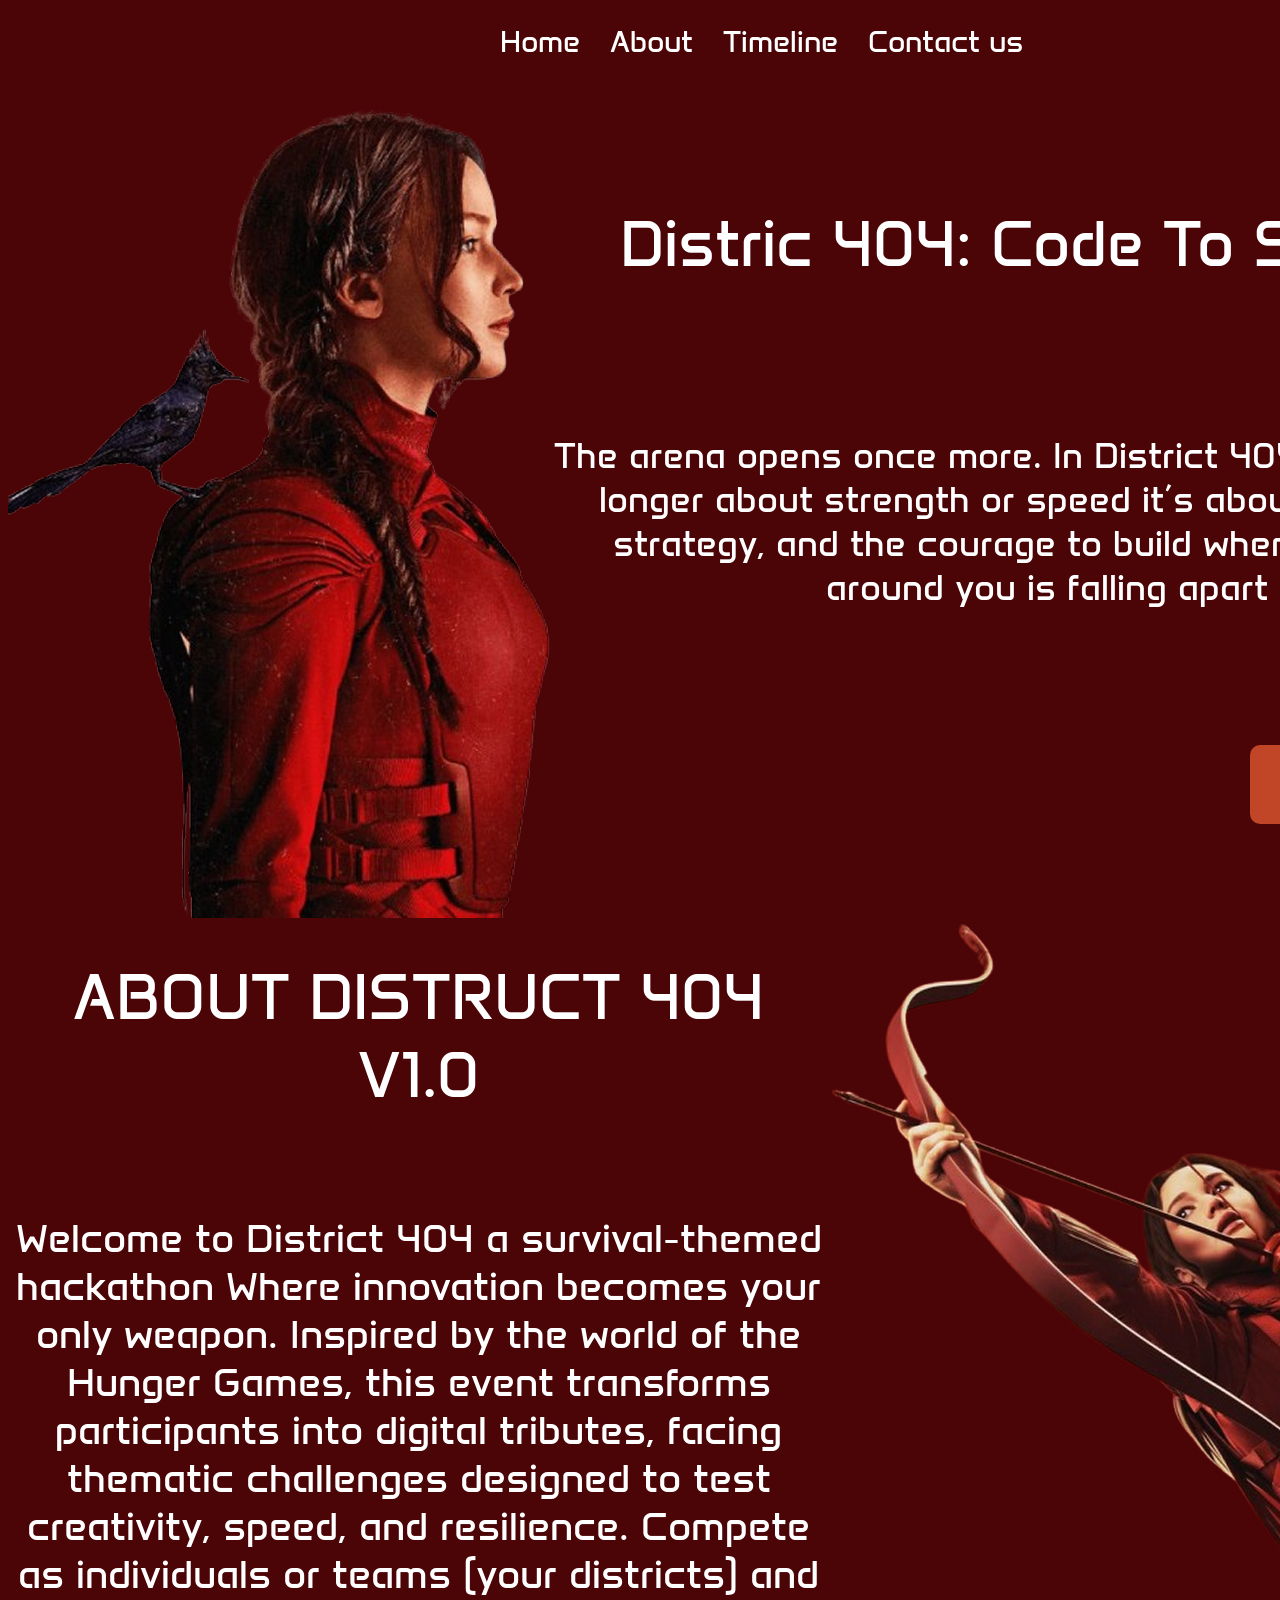
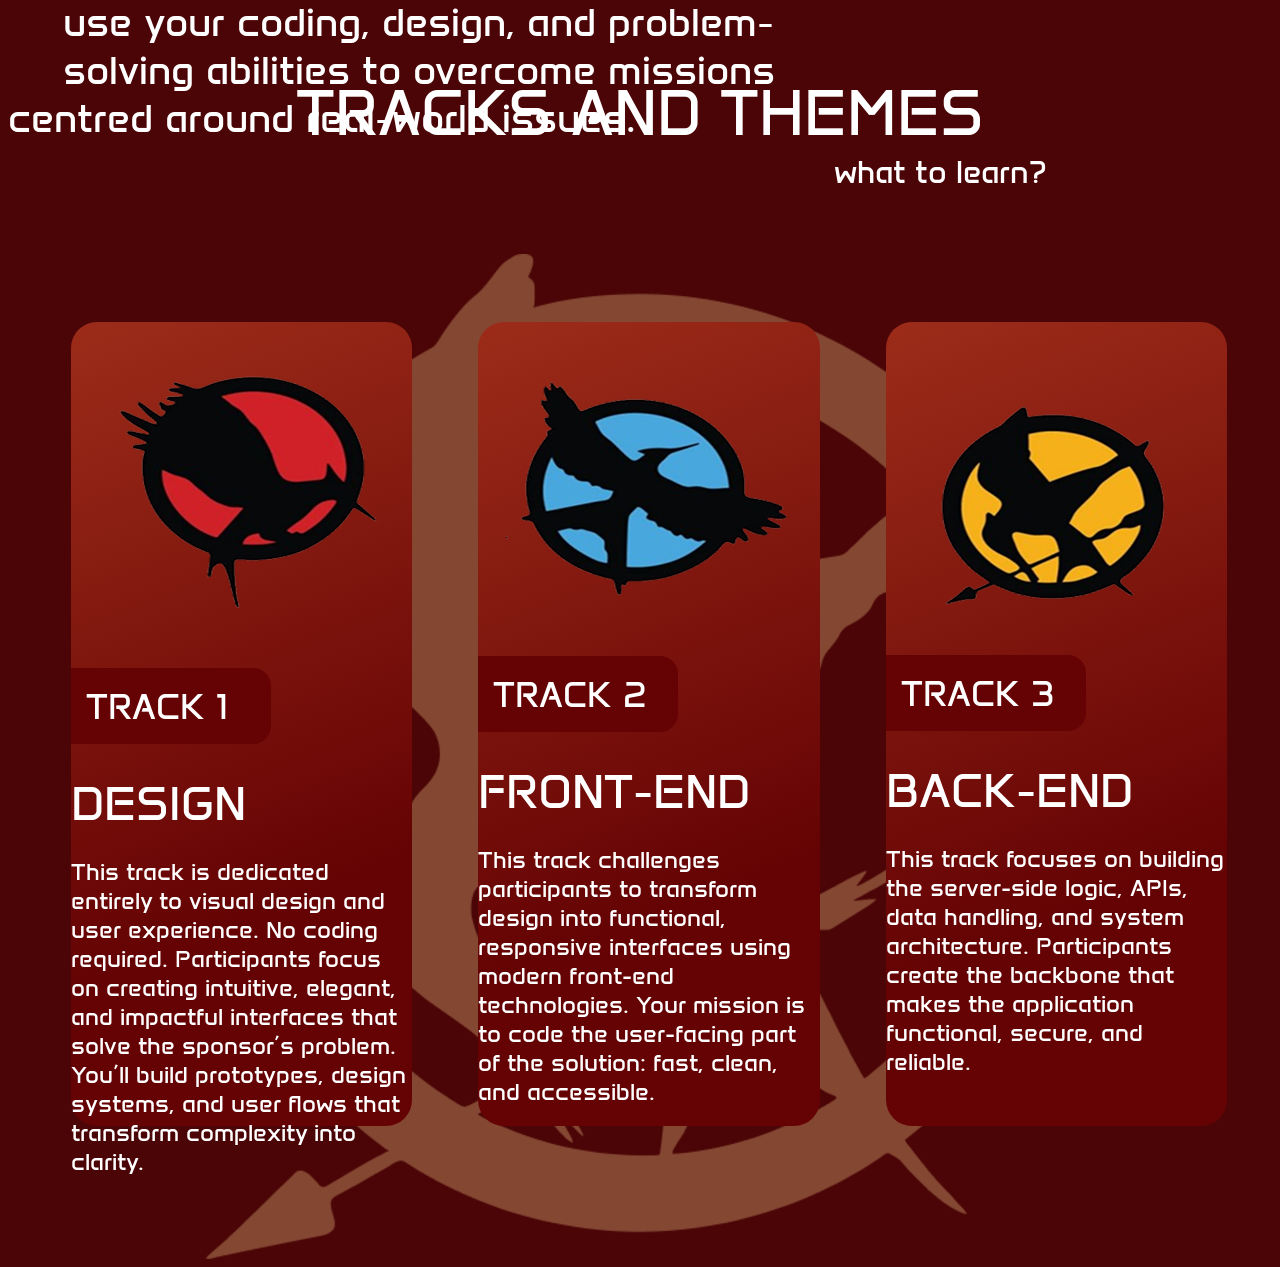
==== main.html @ 98e7577d "Esms" ====
<!DOCTYPE html>
<html lang="en">
<head>
  <meta charset="UTF-8">
  <meta name="viewport" content="width=device-width, initial-scale=1.0">
  <title>Document</title>
  <link rel="preconnect" href="https://fonts.googleapis.com">
<link rel="preconnect" href="https://fonts.gstatic.com" crossorigin>
<link href="https://fonts.googleapis.com/css2?family=Anta&display=swap" rel="stylesheet">
  <link rel="stylesheet" href="main.css">
</head>
<body>
  <div class="body">
  <div class="nav">
    <div class="gap1"></div>
<div class="navnav">
  <nav class="navbar">
    
    <div class="lis">
      <ul>
        <li class="tt"><a href="">Home</a></li>
        <li class="tt"><a href="">About</a></li>
        <li class="tt"><a href="">Timeline</a></li>
        <li class="tt"><a href="">Contact us</a></li>
      </ul>
    </div>
  </nav>
</div>
<div class="gap2"></div> 

  </div>
 <div class="first">
  <img src="woman-2.png">
  <div class="head">
  <h class="title">Distric 404: Code To Survive</h>
  
  <p class="intro">The arena opens once more. 
    In District 404, survival is no longer about strength or speed it’s about innovation, strategy, and the courage to build when everything around you is falling apart</p>
    <button class="register">Register Now</button>
  </div>

  </div>


  <div class="second">
       <div class="arrow" style="grid-area : arrow"><img src="arrow.png"></div> 


<div class="about" style="grid-area : about">
 <h class="about-1">

     ABOUT DISTRUCT 404 V1.0
   </h>
   <p class="about-2"> Welcome to District 404 
     a survival-themed hackathon 
          Where innovation becomes your only weapon.        
          Inspired by the world of the Hunger Games, this event transforms participants into digital tributes, facing thematic challenges designed to test creativity, speed, and resilience.
           Compete as individuals or teams (your districts) and use your coding, design, and problem-solving abilities to overcome missions centred around real-world issues.</p>
 
   </div>
  </div>
  <div class="third">
    <h class="theme">TRACKS AND THEMES </h>
  <p class="slogan">what to learn?</p>
  </div>
<div class="fourth">
  
  
  <div class="track1">
    <div class="firsti"><img src="first.png"></div>
    <div class="track1d"><h class="track1n" > TRACK 1</h></div>
    <div class="text1">
      <h class="design">DESIGN </h>
      <p class="designp">This track is dedicated entirely to visual design and user experience. No coding required. Participants focus on creating intuitive, elegant, and impactful interfaces that solve the sponsor’s problem. You’ll build prototypes, design systems, and user flows that transform complexity into clarity.</p>
    </div>
  </div>
      <div class="track2">
        <div class="secondi"><img src="second.png"></div>
    <div class="track2d"><h class="track2n" > TRACK 2</h></div>
    <div class="text2">
      <h class="frontend">FRONT-END  </h>
      <p class="frontendp">This track challenges participants to transform design into functional, responsive interfaces using modern front-end technologies. Your mission is to code the user-facing part of the solution: fast, clean, and accessible.</p>
    </div>
      </div>
  <div class="track3">
    <div class="thirdi"><img src="third.png"></div>
    <div class="track3d"><h class="track3n" > TRACK 3</h></div>
    <div class="text3">
      <h class="backend">BACK-END </h>
      <p class="backendp">This track focuses on building the server-side logic, APIs, data handling, and system architecture. Participants create the backbone that makes the application functional, secure, and reliable.</p>
    </div>
  </div>

  

</div>
</div>

</body>
</html>
---- main.css ----
body{
  background-color: #4c0507;
/*background: linear-gradient(260.75deg, rgba(76, 5, 7, 0.2) 29.13%, rgba(148, 42, 41, 0.2) 107.19%);*/

}
.body{
  /*background: linear-gradient(260.75deg, rgba(76, 5, 7, 0.2) 29.13%, rgba(148, 42, 41, 0.2) 107.19%);*/

  content: fill ;
}

.navbar ul{
  list-style-type: none ;
 background-color: #4c0507;
  padding: 0;
  overflow: hidden;
  width : 50%;
  margin-top : 0;
  margin-bottom :0;
  margin-right: 25% ;
  margin-left : 25%;
   
}
.navbar a {
  color: white;
  font-family : "Anta" ;
  text-decoration: none;
  padding: 15px;
  display: block;
  text-align: center;
  font-size: 30px ;
}
.navbar a:hover {
background-color: #420507;
}
.navbar li{
  float:left;

}
.nav{
/*background-color: azure;*/

width :  100%  ;
margin-top: 0%;

}
.lis{
  display: flex;
  align-items: center;
  text-align: center;
  justify-items: center;
 margin-left: 15%;
 margin-right: 30%;
 width : 1150px
  
}



.img {
  background-color: black;
  margin-left: 85%;
  margin-top: 0;
}
.first{

  display: flex;
  margin-top: 30px;

}
.title{
  font-size: 64px;
  font-family: "Anta";
}
.intro{
  font-size : 36px ;
  font-family: "Anta";
   
}
.hp{
  display : flex;
  margin-left: 0;

}
.head{
  margin-top: 100px;
  text-align : center;
    color: white;
    

}
.intro{
  margin-top: 150px;
}

.register{
  width :  294px;
  height: 79px ;
  font-family: "anta";
  font-size: 36px ;
  background-color: #c04627 ;
  border:transparent ;
  border-radius: 10px ;
  color:white;
  margin-left : 700px ;
  margin-top: 100px;
}
.second{
  height: 686px;
  display : grid;
  grid-template-columns: 65% 35%;

  grid-template-areas: "about arrow";
}
.arrow {
height : 686px;
width: 593px;

}
.about{
  padding-top: 40px;
  height : 686px;
  font-family: "anta";
  text-align: center;
  box-sizing: border-box;
  color: white;

}
.about-1{
 
  font-size: 64px;
}

.about-2{
  padding-top: 60px;
  font-size: 40px ;
  text-align-last: left;

}
.third{
  padding-top: 70px;
  height : 250px;
  font-family: "anta";
  text-align: center;
  box-sizing: border-box;
  color:white;


}
.theme{
  font-size: 64px;
  margin-bottom: 0;
}
.slogan{
margin-top: 0;
  padding-left: 600px;
  font-size: 32px ;
  font-style: normal;
}
.fourth{
  margin-right: 5%;
    margin-left: 5%;
  height: 1005px;
  background-image: url(seekb.png);
  background-repeat: no-repeat;
  background-position: center;
  display : grid;
  grid-template-columns:  30% 30% 30% ;
  column-gap: 5.8% ;
  grid-template-areas: " track1 track2 track3";
 
}

.track1{
  margin-top: 20%;
  height : 80%;
 background: linear-gradient(158.63deg, #C04627 -45.02%, #650304 70.38%);

    border-radius: 26px;
    overflow: visible;
color : white;
}
.track2{
  margin-top: 20%;
  height : 80%;
 background: linear-gradient(158.63deg, #C04627 -45.02%, #650304 70.38%);

    border-radius: 26px;
    overflow: visible;
color : white;

}.track3{
  margin-top: 20%;
  height : 80%;
 background: linear-gradient(158.63deg, #C04627 -45.02%, #650304 70.38%);

    border-radius: 26px;
    overflow: visible;
color : white;

}
.firsti{
  /*background-color: azure;*/
  padding-top: 50px;
  display: flex;
  justify-content: center;
  justify-items: center;
}
.track1d{
  margin-top: 50px;
  text-align: left;
  background: #650304;

  font-family: "anta";
  margin-right: 600px ;
  width : 200px;
  height:60px;
 padding-top: 16px;
  border-bottom-right-radius: 18px;
  border-top-right-radius: 18px;
  
 /* border-radius: 18px ;*/
}
.track1n{
  padding-left: 15px;
  font-size: 36px ;
}
.text1{
 
  margin-top: 30px;
  font-family: "anta";
}
.design{
  font-size: 48px;
}
.designp{
  font-size: 24px;
}


.secondi{
  /*background-color: azure;*/
  padding-top: 50px;
  display: flex;
  justify-content: center;
  justify-items: center;
}
.track2d{
  margin-top: 50px;
  text-align: left;
  background: #650304;

  font-family: "anta";
  margin-right: 600px ;
  width : 200px;
  height:60px;
 padding-top: 16px;
  border-bottom-right-radius: 18px;
  border-top-right-radius: 18px;
  
 /* border-radius: 18px ;*/
}
.track2n{
  padding-left: 15px;
  font-size: 36px ;
}
.text2{
 
  margin-top: 30px;
  font-family: "anta";
}
.frontend{
  font-size: 48px;
}
.frontendp{
  font-size: 24px;
}


.thirdi{
  /*background-color: azure;*/
  padding-top: 50px;
  display: flex;
  justify-content: center;
  justify-items: center;
}
.track3d{
  margin-top: 50px;
  text-align: left;
  background: #650304;

  font-family: "anta";
  margin-right: 600px ;
  width : 200px;
  height:60px;
 padding-top: 16px;
  border-bottom-right-radius: 18px;
  border-top-right-radius: 18px;
  
 /* border-radius: 18px ;*/
}
.track3n{
  padding-left: 15px;
  font-size: 36px ;
}
.text3{
 
  margin-top: 30px;
  font-family: "anta";
}
.backend{
  font-size: 48px;
}
.backendp{
  font-size: 24px;
}
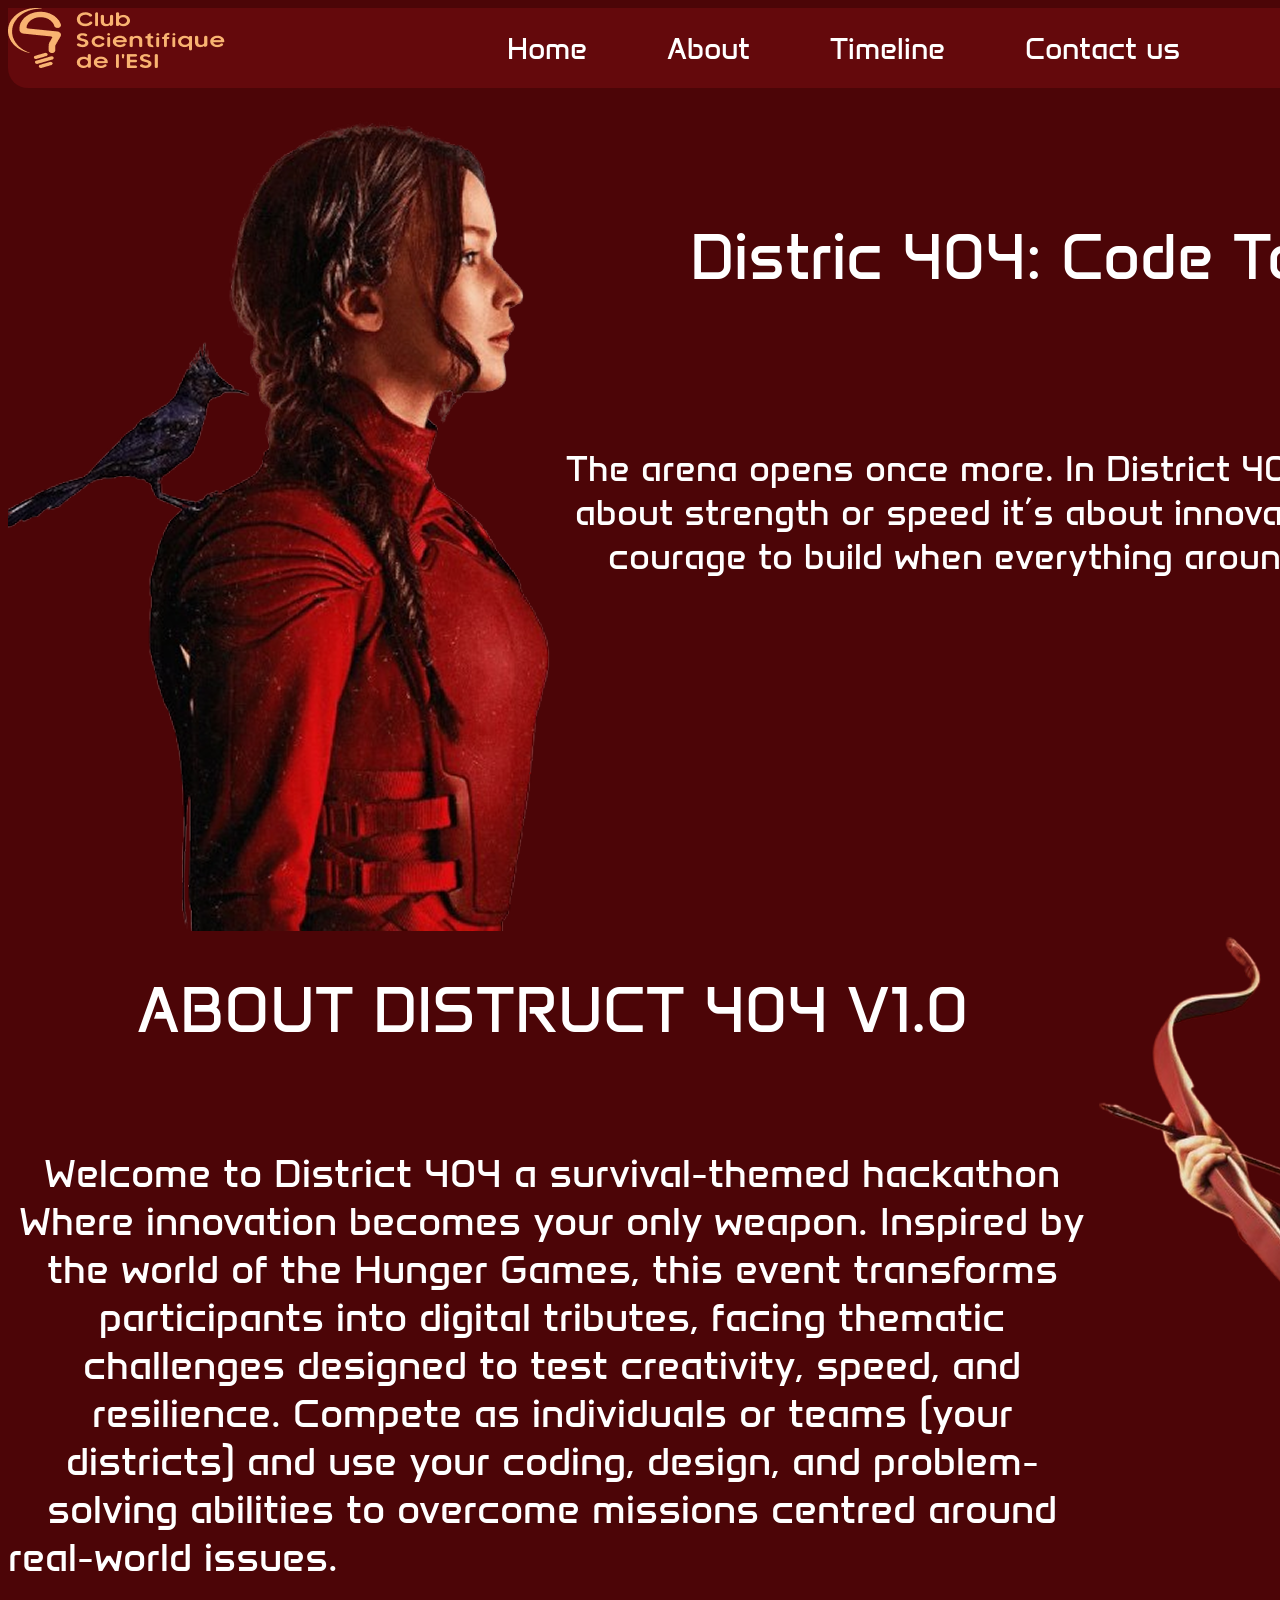
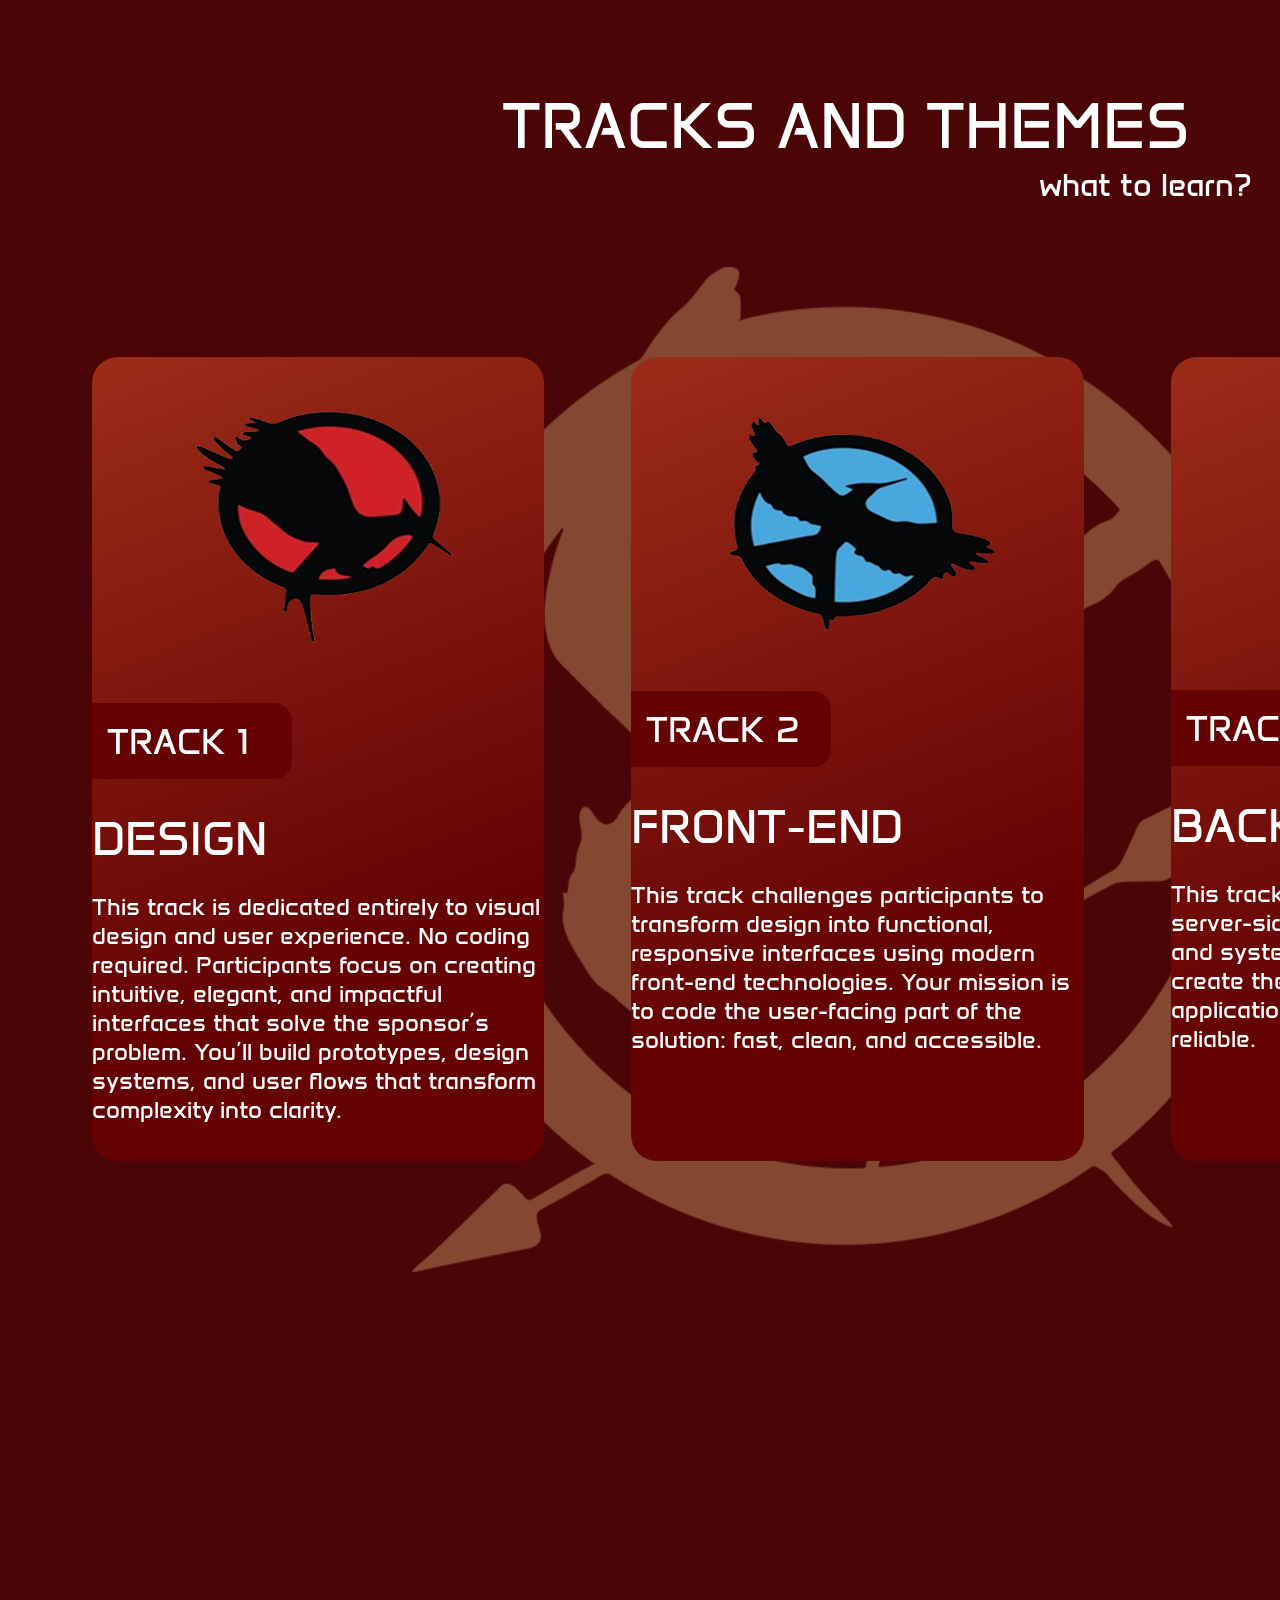
==== commit b9c15408: "navbar" ====
--- a/main.html
+++ b/main.html
@@ -1,100 +1,112 @@
 <!DOCTYPE html>
 <html lang="en">
-<head>
-  <meta charset="UTF-8">
-  <meta name="viewport" content="width=device-width, initial-scale=1.0">
-  <title>Document</title>
-  <link rel="preconnect" href="https://fonts.googleapis.com">
-<link rel="preconnect" href="https://fonts.gstatic.com" crossorigin>
-<link href="https://fonts.googleapis.com/css2?family=Anta&display=swap" rel="stylesheet">
-  <link rel="stylesheet" href="main.css">
-</head>
-<body>
-  <div class="body">
-  <div class="nav">
-    <div class="gap1"></div>
-<div class="navnav">
-  <nav class="navbar">
-    
-    <div class="lis">
-      <ul>
-        <li class="tt"><a href="">Home</a></li>
-        <li class="tt"><a href="">About</a></li>
-        <li class="tt"><a href="">Timeline</a></li>
-        <li class="tt"><a href="">Contact us</a></li>
-      </ul>
+  <head>
+    <meta charset="UTF-8" />
+    <meta name="viewport" content="width=device-width, initial-scale=1.0" />
+    <title>Document</title>
+    <link rel="preconnect" href="https://fonts.googleapis.com" />
+    <link rel="preconnect" href="https://fonts.gstatic.com" crossorigin />
+    <link
+      href="https://fonts.googleapis.com/css2?family=Anta&display=swap"
+      rel="stylesheet"
+    />
+    <link rel="stylesheet" href="main.css" />
+  </head>
+  <body>
+    <div class="body">
+          <nav class="navbar">
+            <div class="nav">
+               <div class="cse"><img src="cse.png"></div>
+                <div class="navnav">
+                        <ul>
+                            <li class="tt"><a href="">Home</a></li>
+                            <li class="tt"><a href="">About</a></li>
+                            <li class="tt"><a href="">Timeline</a></li>
+                            <li class="tt"><a href="">Contact us</a></li>
+                        </ul>
+                 </div>
+                <div class="img404"><img src="404.png"></div>
+            </div>
+          </nav>
+        
+      <div class="first">
+        <img src="woman-2.png" />
+        <div class="head">
+          <h class="title">Distric 404: Code To Survive</h>
+
+          <p class="intro">
+            The arena opens once more. In District 404, survival is no longer
+            about strength or speed it’s about innovation, strategy, and the
+            courage to build when everything around you is falling apart
+          </p>
+          <button class="register">Register Now</button>
+        </div>
+      </div>
+
+      <div class="second">
+        <div class="arrow" style="grid-area: arrow">
+          <img src="arrow.png" />
+        </div>
+
+        <div class="about" style="grid-area: about">
+          <h class="about-1"> ABOUT DISTRUCT 404 V1.0 </h>
+          <p class="about-2">
+            Welcome to District 404 a survival-themed hackathon Where innovation
+            becomes your only weapon. Inspired by the world of the Hunger Games,
+            this event transforms participants into digital tributes, facing
+            thematic challenges designed to test creativity, speed, and
+            resilience. Compete as individuals or teams (your districts) and use
+            your coding, design, and problem-solving abilities to overcome
+            missions centred around real-world issues.
+          </p>
+        </div>
+      </div>
+      <div class="third">
+        <h class="theme">TRACKS AND THEMES </h>
+        <p class="slogan">what to learn?</p>
+      </div>
+      <div class="fourth">
+        <div class="track1">
+          <div class="firsti"><img src="first.png" /></div>
+          <div class="track1d"><h class="track1n"> TRACK 1</h></div>
+          <div class="text1">
+            <h class="design">DESIGN </h>
+            <p class="designp">
+              This track is dedicated entirely to visual design and user
+              experience. No coding required. Participants focus on creating
+              intuitive, elegant, and impactful interfaces that solve the
+              sponsor’s problem. You’ll build prototypes, design systems, and
+              user flows that transform complexity into clarity.
+            </p>
+          </div>
+        </div>
+        <div class="track2">
+          <div class="secondi"><img src="second.png" /></div>
+          <div class="track2d"><h class="track2n"> TRACK 2</h></div>
+          <div class="text2">
+            <h class="frontend">FRONT-END </h>
+            <p class="frontendp">
+              This track challenges participants to transform design into
+              functional, responsive interfaces using modern front-end
+              technologies. Your mission is to code the user-facing part of the
+              solution: fast, clean, and accessible.
+            </p>
+          </div>
+        </div>
+        <div class="track3">
+          <div class="thirdi"><img src="third.png" /></div>
+          <div class="track3d"><h class="track3n"> TRACK 3</h></div>
+          <div class="text3">
+            <h class="backend">BACK-END </h>
+            <p class="backendp">
+              This track focuses on building the server-side logic, APIs, data
+              handling, and system architecture. Participants create the
+              backbone that makes the application functional, secure, and
+              reliable.
+            </p>
+          </div>
+        </div>
+      </div>
     </div>
-  </nav>
-</div>
-<div class="gap2"></div> 
-
-  </div>
- <div class="first">
-  <img src="woman-2.png">
-  <div class="head">
-  <h class="title">Distric 404: Code To Survive</h>
-  
-  <p class="intro">The arena opens once more. 
-    In District 404, survival is no longer about strength or speed it’s about innovation, strategy, and the courage to build when everything around you is falling apart</p>
-    <button class="register">Register Now</button>
-  </div>
-
-  </div>
-
-
-  <div class="second">
-       <div class="arrow" style="grid-area : arrow"><img src="arrow.png"></div> 
-
-
-<div class="about" style="grid-area : about">
- <h class="about-1">
-
-     ABOUT DISTRUCT 404 V1.0
-   </h>
-   <p class="about-2"> Welcome to District 404 
-     a survival-themed hackathon 
-          Where innovation becomes your only weapon.        
-          Inspired by the world of the Hunger Games, this event transforms participants into digital tributes, facing thematic challenges designed to test creativity, speed, and resilience.
-           Compete as individuals or teams (your districts) and use your coding, design, and problem-solving abilities to overcome missions centred around real-world issues.</p>
- 
-   </div>
-  </div>
-  <div class="third">
-    <h class="theme">TRACKS AND THEMES </h>
-  <p class="slogan">what to learn?</p>
-  </div>
-<div class="fourth">
-  
-  
-  <div class="track1">
-    <div class="firsti"><img src="first.png"></div>
-    <div class="track1d"><h class="track1n" > TRACK 1</h></div>
-    <div class="text1">
-      <h class="design">DESIGN </h>
-      <p class="designp">This track is dedicated entirely to visual design and user experience. No coding required. Participants focus on creating intuitive, elegant, and impactful interfaces that solve the sponsor’s problem. You’ll build prototypes, design systems, and user flows that transform complexity into clarity.</p>
-    </div>
-  </div>
-      <div class="track2">
-        <div class="secondi"><img src="second.png"></div>
-    <div class="track2d"><h class="track2n" > TRACK 2</h></div>
-    <div class="text2">
-      <h class="frontend">FRONT-END  </h>
-      <p class="frontendp">This track challenges participants to transform design into functional, responsive interfaces using modern front-end technologies. Your mission is to code the user-facing part of the solution: fast, clean, and accessible.</p>
-    </div>
-      </div>
-  <div class="track3">
-    <div class="thirdi"><img src="third.png"></div>
-    <div class="track3d"><h class="track3n" > TRACK 3</h></div>
-    <div class="text3">
-      <h class="backend">BACK-END </h>
-      <p class="backendp">This track focuses on building the server-side logic, APIs, data handling, and system architecture. Participants create the backbone that makes the application functional, secure, and reliable.</p>
-    </div>
-  </div>
-
-  
-
-</div>
-</div>
-
-</body>
-</html>+  </body>
+</html>
--- a/main.css
+++ b/main.css
@@ -1,316 +1,340 @@
-body{
+body {
   background-color: #4c0507;
-/*background: linear-gradient(260.75deg, rgba(76, 5, 7, 0.2) 29.13%, rgba(148, 42, 41, 0.2) 107.19%);*/
-
-}
-.body{
+  width:1675px;
+  height:6000px;
   /*background: linear-gradient(260.75deg, rgba(76, 5, 7, 0.2) 29.13%, rgba(148, 42, 41, 0.2) 107.19%);*/
-
-  content: fill ;
-}
-
-.navbar ul{
-  list-style-type: none ;
- background-color: #4c0507;
-  padding: 0;
+}
+.body {
+  /*background: linear-gradient(260.75deg, rgba(76, 5, 7, 0.2) 29.13%, rgba(148, 42, 41, 0.2) 107.19%);*/
+
+  content: fill;
+}
+.nav{
+  display: grid;
+  grid-template-columns: 15% 73% 12% ;
+  grid-template-areas: "cse navnav img404 ";
+border-bottom-right-radius:20px ;
+border-bottom-left-radius: 20px;
+background-color: #64090c;
+height : 80px;
+padding: 0;
+margin-top: 10%;
+}
+.navnav{
+  /*background-color: antiquewhite;*/
+text-align: center;
+}
+.cse {
+  margin-right : 100px
+}
+
+.navbar ul {
+  list-style-type: none;
+background-color: #64090c;
+  padding: 0%;
   overflow: hidden;
-  width : 50%;
-  margin-top : 0;
-  margin-bottom :0;
-  margin-right: 25% ;
-  margin-left : 25%;
-   
+  width: 60%;
+  margin-top: 7px;
+  margin-bottom: 0;
+  margin-right: 50%;
+  margin-left: 19%;
+  display: flex;
+  gap : 50px;
 }
 .navbar a {
   color: white;
-  font-family : "Anta" ;
+  font-family: "Anta";
   text-decoration: none;
   padding: 15px;
   display: block;
   text-align: center;
-  font-size: 30px ;
+  font-size: 30px;
 }
 .navbar a:hover {
-background-color: #420507;
-}
-.navbar li{
-  float:left;
-
-}
-.nav{
-/*background-color: azure;*/
-
-width :  100%  ;
-margin-top: 0%;
-
-}
-.lis{
+  background-color: #420507;
+}
+.navbar li {
+  float: left;
+ 
+}
+.nav {
+  /*background-color: azure;*/
+
+  width: 100%;
+  margin-top: 0%;
+}
+.lis {
   display: flex;
   align-items: center;
   text-align: center;
   justify-items: center;
- margin-left: 15%;
- margin-right: 30%;
- width : 1150px
-  
-}
-
-
+  margin-left: 15%;
+  margin-right: 30%;
+  width: 1150px;
+}
 
 .img {
   background-color: black;
   margin-left: 85%;
   margin-top: 0;
 }
-.first{
-
+.first {
   display: flex;
   margin-top: 30px;
-
-}
-.title{
+}
+
+.title {
   font-size: 64px;
   font-family: "Anta";
 }
-.intro{
-  font-size : 36px ;
+.intro {
+  font-size: 36px;
+
   font-family: "Anta";
-   
-}
-.hp{
-  display : flex;
+}
+.hp {
+  display: flex;
+
   margin-left: 0;
-
-}
-.head{
+}
+
+.head {
   margin-top: 100px;
-  text-align : center;
-    color: white;
-    
-
-}
-.intro{
+  text-align: center;
+
+  color: white;
+}
+
+.intro {
   margin-top: 150px;
 }
 
-.register{
-  width :  294px;
-  height: 79px ;
-  font-family: "anta";
-  font-size: 36px ;
-  background-color: #c04627 ;
-  border:transparent ;
-  border-radius: 10px ;
-  color:white;
-  margin-left : 700px ;
+.register {
+  width: 294px;
+
+  height: 79px;
+  font-family: "anta";
+  font-size: 36px;
+  background-color: #c04627;
+  border: transparent;
+  border-radius: 10px;
+  color: white;
+
+  margin-left: 700px;
   margin-top: 100px;
 }
-.second{
+
+.second {
   height: 686px;
-  display : grid;
+
+  display: grid;
   grid-template-columns: 65% 35%;
 
   grid-template-areas: "about arrow";
 }
 .arrow {
-height : 686px;
-width: 593px;
-
-}
-.about{
+  height: 686px;
+
+  width: 593px;
+}
+
+.about {
   padding-top: 40px;
-  height : 686px;
+
+  height: 686px;
   font-family: "anta";
   text-align: center;
   box-sizing: border-box;
-  color: white;
-
-}
-.about-1{
- 
+
+  color: white;
+}
+
+.about-1 {
   font-size: 64px;
 }
 
-.about-2{
+.about-2 {
   padding-top: 60px;
-  font-size: 40px ;
+
+  font-size: 40px;
+
   text-align-last: left;
-
-}
-.third{
+}
+
+.third {
   padding-top: 70px;
-  height : 250px;
+
+  height: 250px;
   font-family: "anta";
   text-align: center;
   box-sizing: border-box;
-  color:white;
-
-
-}
-.theme{
+
+  color: white;
+}
+
+.theme {
   font-size: 64px;
   margin-bottom: 0;
 }
-.slogan{
-margin-top: 0;
+.slogan {
+  margin-top: 0;
   padding-left: 600px;
-  font-size: 32px ;
+
+  font-size: 32px;
   font-style: normal;
 }
-.fourth{
+
+.fourth {
   margin-right: 5%;
-    margin-left: 5%;
+
+  margin-left: 5%;
   height: 1005px;
   background-image: url(seekb.png);
   background-repeat: no-repeat;
   background-position: center;
-  display : grid;
-  grid-template-columns:  30% 30% 30% ;
-  column-gap: 5.8% ;
+  display: grid;
+  grid-template-columns: 30% 30% 30%;
+
+  column-gap: 5.8%;
+
   grid-template-areas: " track1 track2 track3";
- 
-}
-
-.track1{
+}
+
+.track1 {
   margin-top: 20%;
-  height : 80%;
- background: linear-gradient(158.63deg, #C04627 -45.02%, #650304 70.38%);
-
-    border-radius: 26px;
-    overflow: visible;
-color : white;
-}
-.track2{
+  height: 80%;
+
+  background: linear-gradient(158.63deg, #c04627 -45.02%, #650304 70.38%);
+
+  border-radius: 26px;
+  overflow: visible;
+  color: white;
+}
+.track2 {
   margin-top: 20%;
-  height : 80%;
- background: linear-gradient(158.63deg, #C04627 -45.02%, #650304 70.38%);
-
-    border-radius: 26px;
-    overflow: visible;
-color : white;
-
-}.track3{
+  height: 80%;
+  background: linear-gradient(158.63deg, #c04627 -45.02%, #650304 70.38%);
+
+  border-radius: 26px;
+  overflow: visible;
+  color: white;
+}
+.track3 {
   margin-top: 20%;
-  height : 80%;
- background: linear-gradient(158.63deg, #C04627 -45.02%, #650304 70.38%);
-
-    border-radius: 26px;
-    overflow: visible;
-color : white;
-
-}
-.firsti{
+  height: 80%;
+  background: linear-gradient(158.63deg, #c04627 -45.02%, #650304 70.38%);
+
+  border-radius: 26px;
+  overflow: visible;
+  color: white;
+}
+.firsti {
   /*background-color: azure;*/
   padding-top: 50px;
   display: flex;
   justify-content: center;
   justify-items: center;
 }
-.track1d{
+.track1d {
   margin-top: 50px;
   text-align: left;
   background: #650304;
 
   font-family: "anta";
-  margin-right: 600px ;
-  width : 200px;
-  height:60px;
- padding-top: 16px;
+  margin-right: 600px;
+  width: 200px;
+  height: 60px;
+  padding-top: 16px;
   border-bottom-right-radius: 18px;
   border-top-right-radius: 18px;
-  
- /* border-radius: 18px ;*/
-}
-.track1n{
+
+  /* border-radius: 18px ;*/
+}
+.track1n {
   padding-left: 15px;
-  font-size: 36px ;
-}
-.text1{
- 
+  font-size: 36px;
+}
+.text1 {
   margin-top: 30px;
   font-family: "anta";
 }
-.design{
+.design {
   font-size: 48px;
 }
-.designp{
+.designp {
   font-size: 24px;
 }
 
-
-.secondi{
+.secondi {
   /*background-color: azure;*/
   padding-top: 50px;
   display: flex;
   justify-content: center;
   justify-items: center;
 }
-.track2d{
+.track2d {
   margin-top: 50px;
   text-align: left;
   background: #650304;
 
   font-family: "anta";
-  margin-right: 600px ;
-  width : 200px;
-  height:60px;
- padding-top: 16px;
+  margin-right: 600px;
+  width: 200px;
+  height: 60px;
+  padding-top: 16px;
   border-bottom-right-radius: 18px;
   border-top-right-radius: 18px;
-  
- /* border-radius: 18px ;*/
-}
-.track2n{
+
+  /* border-radius: 18px ;*/
+}
+.track2n {
   padding-left: 15px;
-  font-size: 36px ;
-}
-.text2{
- 
+  font-size: 36px;
+}
+.text2 {
   margin-top: 30px;
   font-family: "anta";
 }
-.frontend{
+.frontend {
   font-size: 48px;
 }
-.frontendp{
+.frontendp {
   font-size: 24px;
 }
 
-
-.thirdi{
+.thirdi {
   /*background-color: azure;*/
   padding-top: 50px;
   display: flex;
   justify-content: center;
   justify-items: center;
 }
-.track3d{
+.track3d {
   margin-top: 50px;
   text-align: left;
   background: #650304;
 
   font-family: "anta";
-  margin-right: 600px ;
-  width : 200px;
-  height:60px;
- padding-top: 16px;
+  margin-right: 600px;
+  width: 200px;
+  height: 60px;
+  padding-top: 16px;
   border-bottom-right-radius: 18px;
   border-top-right-radius: 18px;
-  
- /* border-radius: 18px ;*/
-}
-.track3n{
+
+  /* border-radius: 18px ;*/
+}
+.track3n {
   padding-left: 15px;
-  font-size: 36px ;
-}
-.text3{
- 
+  font-size: 36px;
+}
+.text3 {
   margin-top: 30px;
   font-family: "anta";
 }
-.backend{
+.backend {
   font-size: 48px;
 }
-.backendp{
+.backendp {
   font-size: 24px;
 }
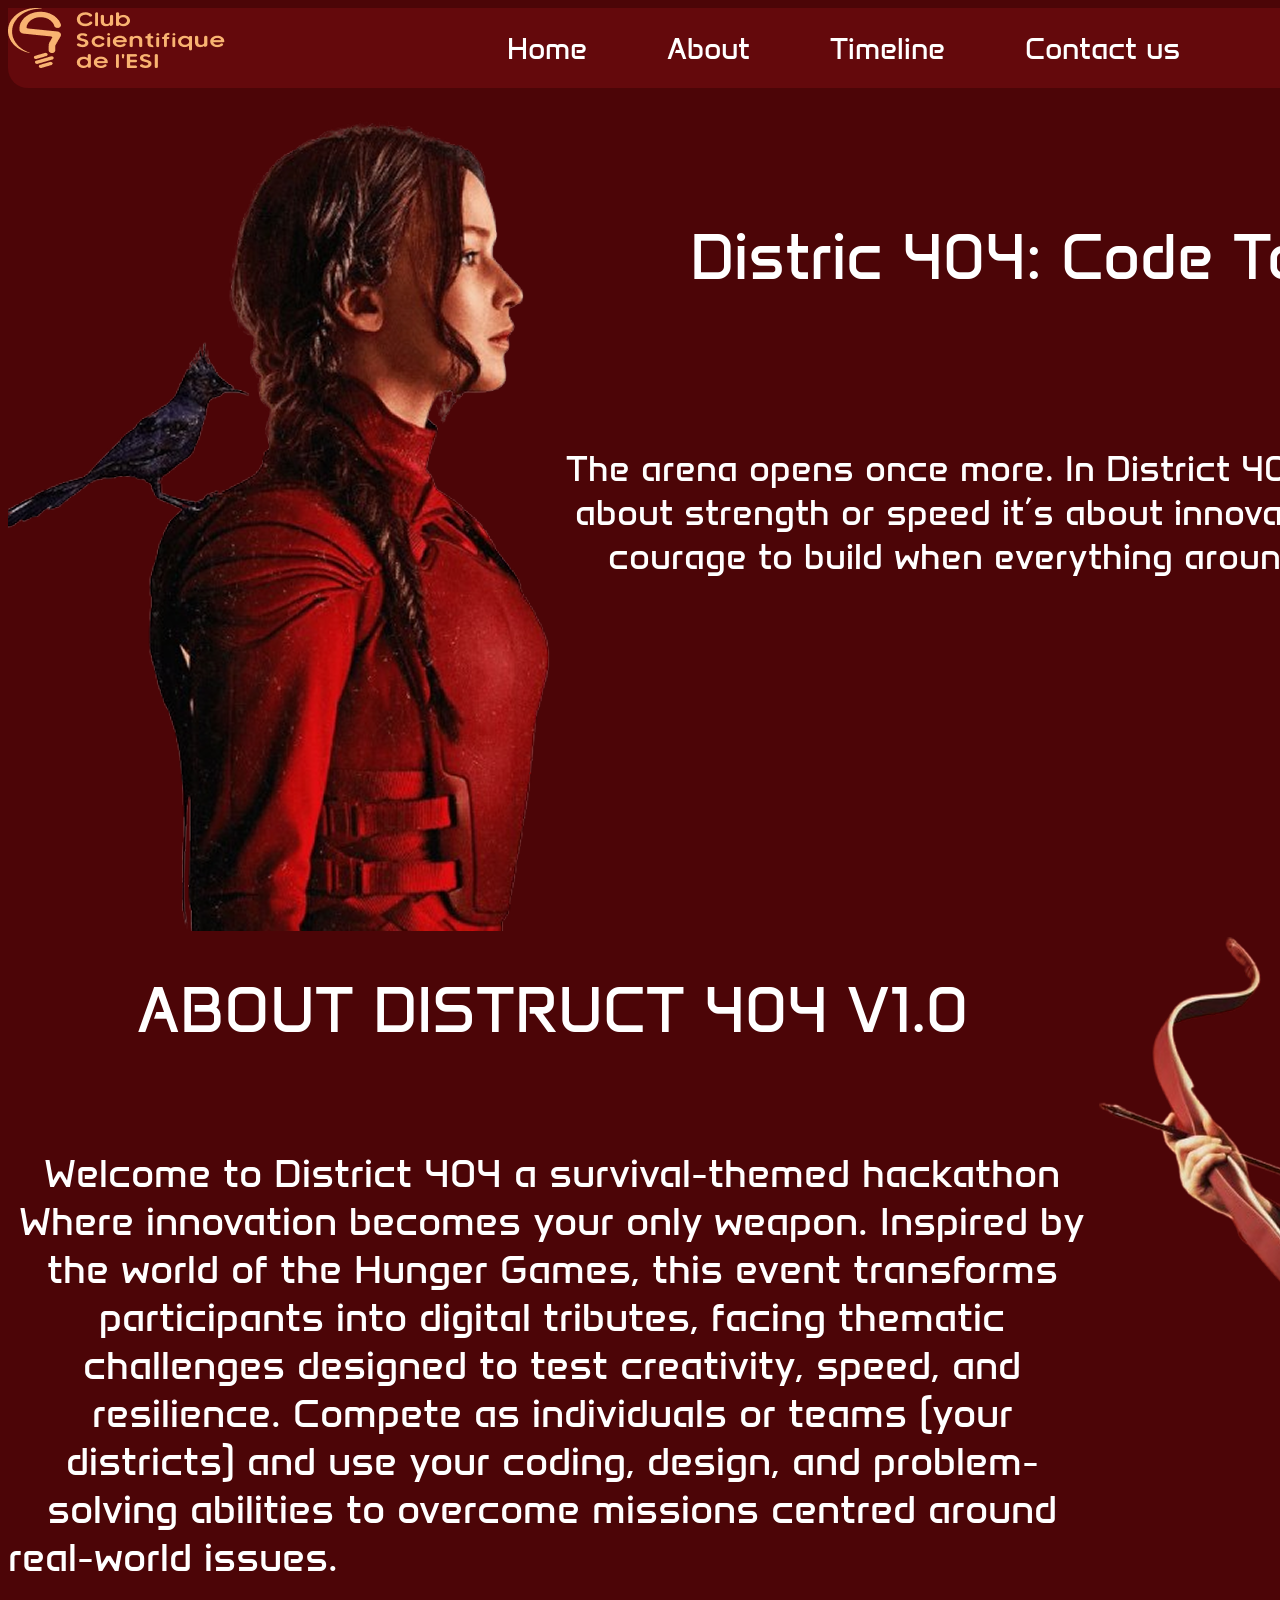
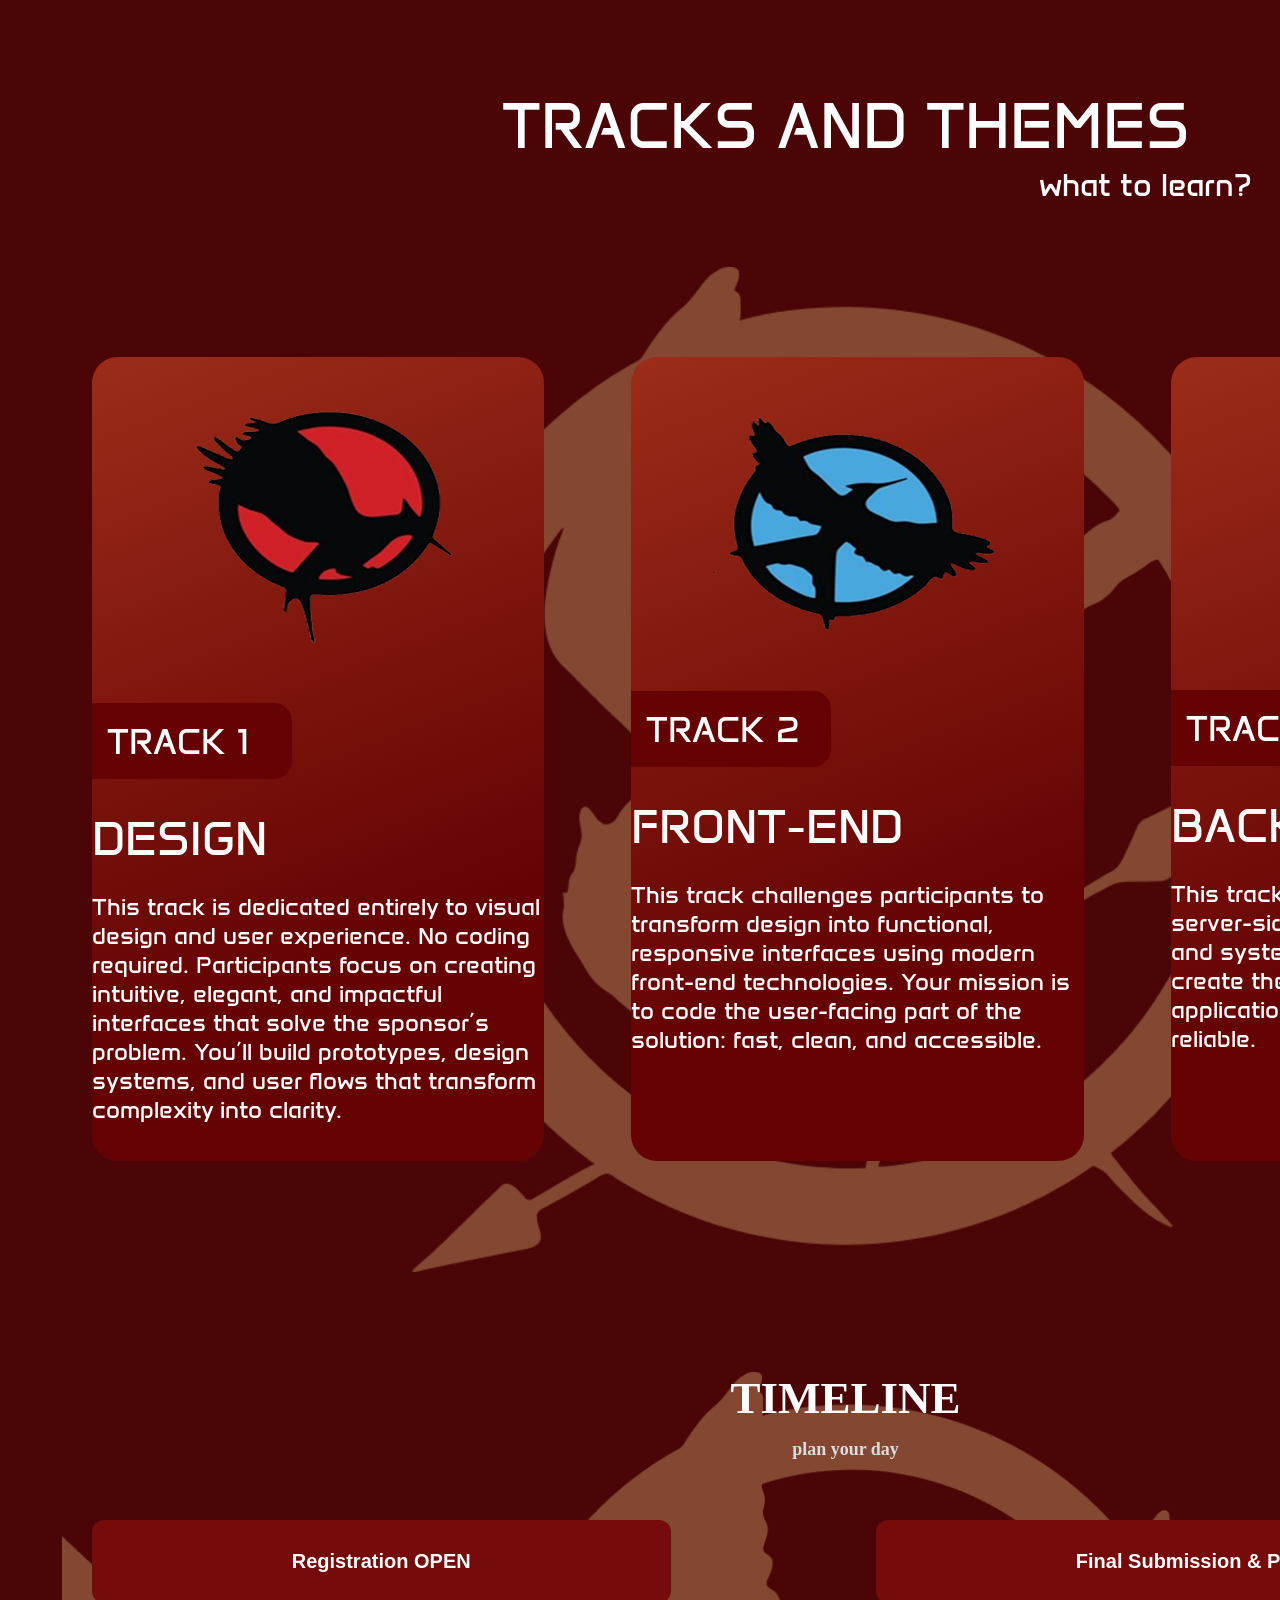
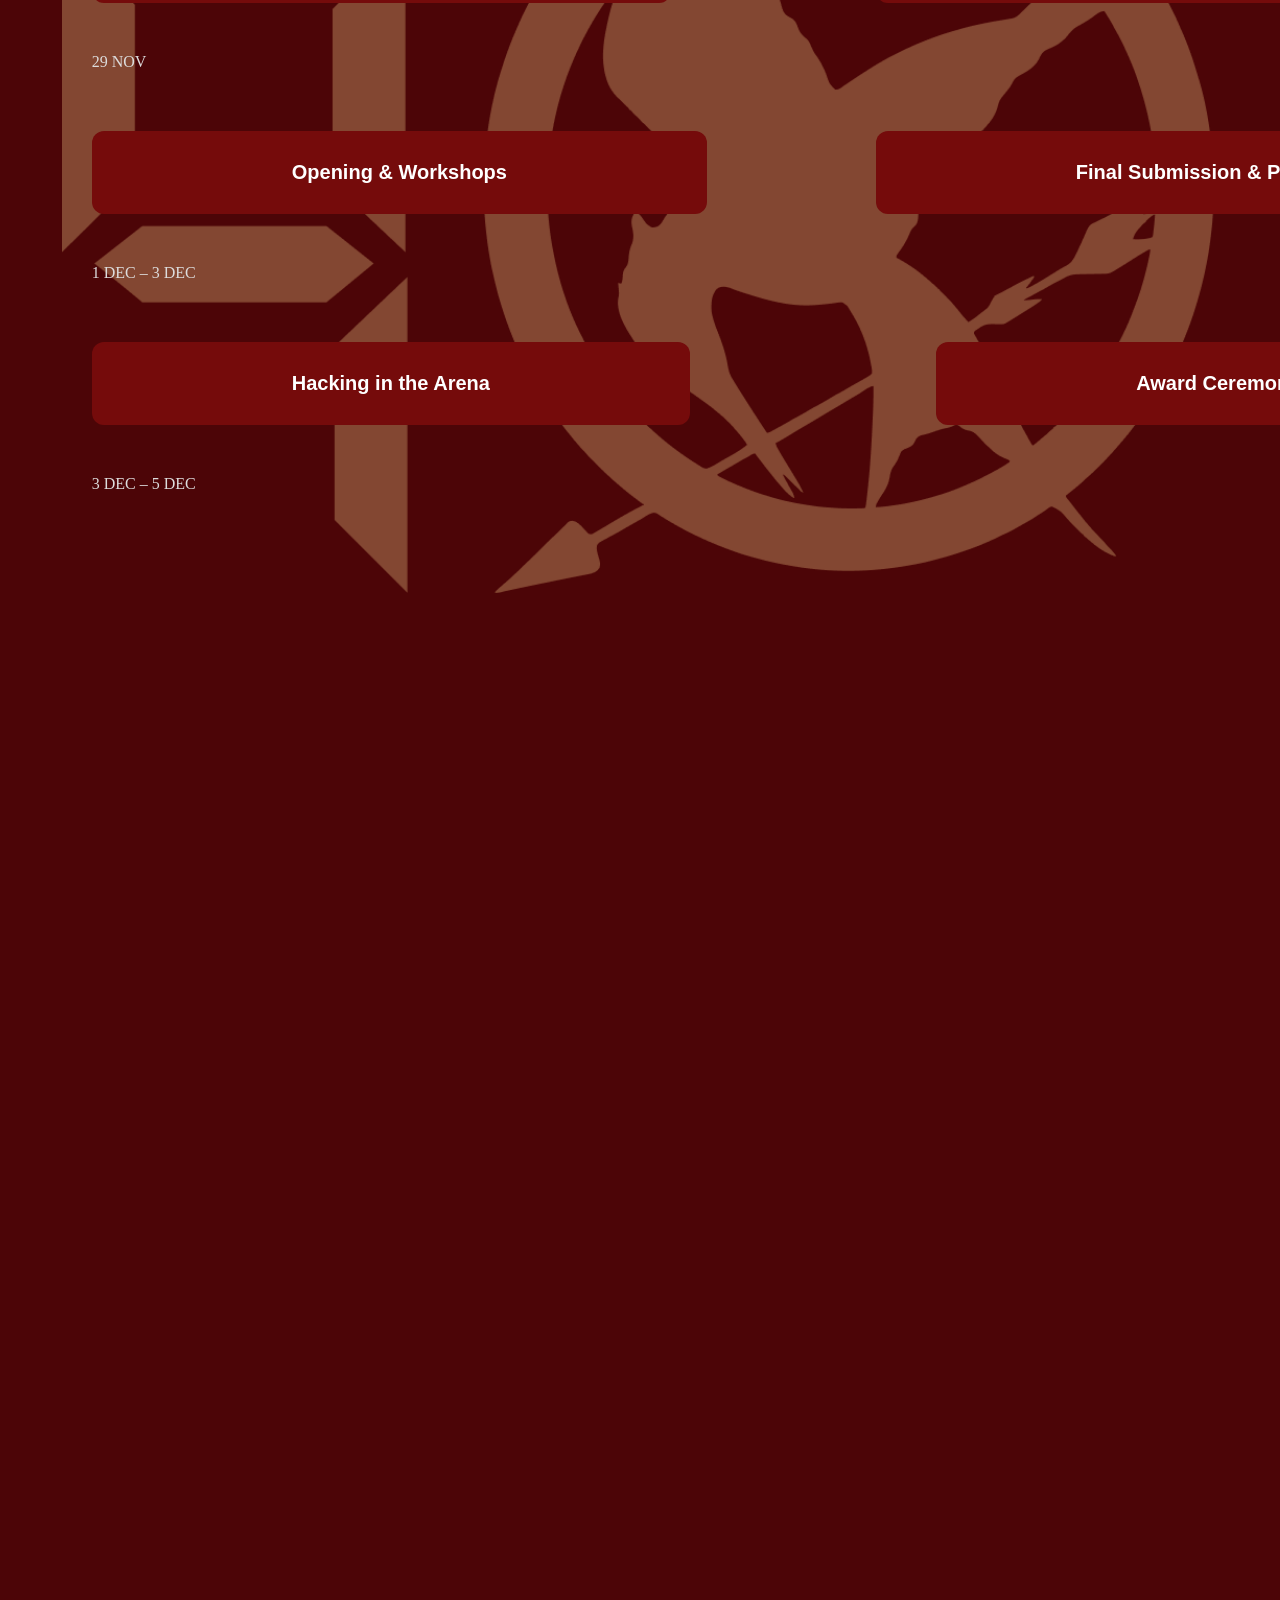
==== commit f37e17bd: "Timeline (without fonts)" ====
--- a/main.html
+++ b/main.html
@@ -110,3 +110,44 @@
     </div>
   </body>
 </html>
+
+
+
+  <div class="timeline-section">
+  <h1 class="timeline-title">TIMELINE</h1>
+  <h2 class="timeline-sub">plan your day</h2>
+
+  <div class="timeline-grid">
+    
+    <div class="event left">
+      <div class="timeline-box">Registration OPEN</div>
+      <div class="date">29 NOV</div>
+    </div>
+
+    <div class="event right">
+      <div class="timeline-box">Final Submission & Presentations</div>
+      <div class="date">5 DEC (11:00–12:00)</div>
+    </div>
+
+    <div class="event left">
+      <div class="timeline-box">Opening & Workshops</div>
+      <div class="date">1 DEC – 3 DEC</div>
+    </div>
+
+    <div class="event right">
+      <div class="timeline-box">Final Submission & Presentations</div>
+      <div class="date">5 DEC (13:00–14:30)</div>
+    </div>
+
+    <div class="event left">
+      <div class="timeline-box">Hacking in the Arena</div>
+      <div class="date">3 DEC – 5 DEC</div>
+    </div>
+
+    <div class="event right">
+      <div class="timeline-box">Award Ceremony & Closing</div>
+      <div class="date">5 DEC (15:00–17:00)</div>
+    </div>
+
+  </div>
+</div>
--- a/main.css
+++ b/main.css
@@ -10,9 +10,9 @@
   content: fill;
 }
 .nav{
-  display: grid;
-  grid-template-columns: 15% 73% 12% ;
-  grid-template-areas: "cse navnav img404 ";
+display: grid;
+grid-template-columns: 15% 73% 12% ;
+grid-template-areas: "cse navnav img404 ";
 border-bottom-right-radius:20px ;
 border-bottom-left-radius: 20px;
 background-color: #64090c;
@@ -338,3 +338,72 @@
 .backendp {
   font-size: 24px;
 }
+
+/* TIMELINE SECTION */
+.timeline-section {
+  text-align: center;
+  margin-top: 100px;
+  padding-bottom: 100px;
+}
+
+.timeline-title {
+  font-size: 45px;
+  color: #fff;
+  margin-bottom: 5px;
+}
+
+.timeline-sub {
+  font-size: 18px;
+  margin-bottom: 60px;
+  color: #ddd;
+}
+
+/* Two-column zigzag layout */
+.timeline-grid {
+  width: 90%;
+  margin: auto;
+  display: grid;
+  grid-template-columns: 1fr 1fr;
+  row-gap: 60px;
+}
+
+/* Left side → Box aligned to left */
+.event.left {
+  text-align: left;
+}
+
+/* Right side → Box aligned to right */
+.event.right {
+  text-align: right;
+}
+
+/* The red rounded boxes */
+
+.timeline-section {
+  position: relative;
+  text-align: center;
+  background-image: url('bgtimeline.png'); 
+  background-size: contain; 
+  background-position: center; 
+  background-repeat: no-repeat; 
+  color: white; 
+}
+
+.timeline-box {
+  background: #750b0b;
+  display: inline-block;
+  width: 350;
+  padding: 30px 200px;
+  border-radius: 12px;
+  font-size: 20px;
+  font-family: "organizer" ,sans-serif;
+  font-weight: bold;
+  color: white;
+  margin-bottom: 50px;
+}
+
+/* Dates */
+.date {
+  font-size: 16px;
+  color: #ddd;
+}
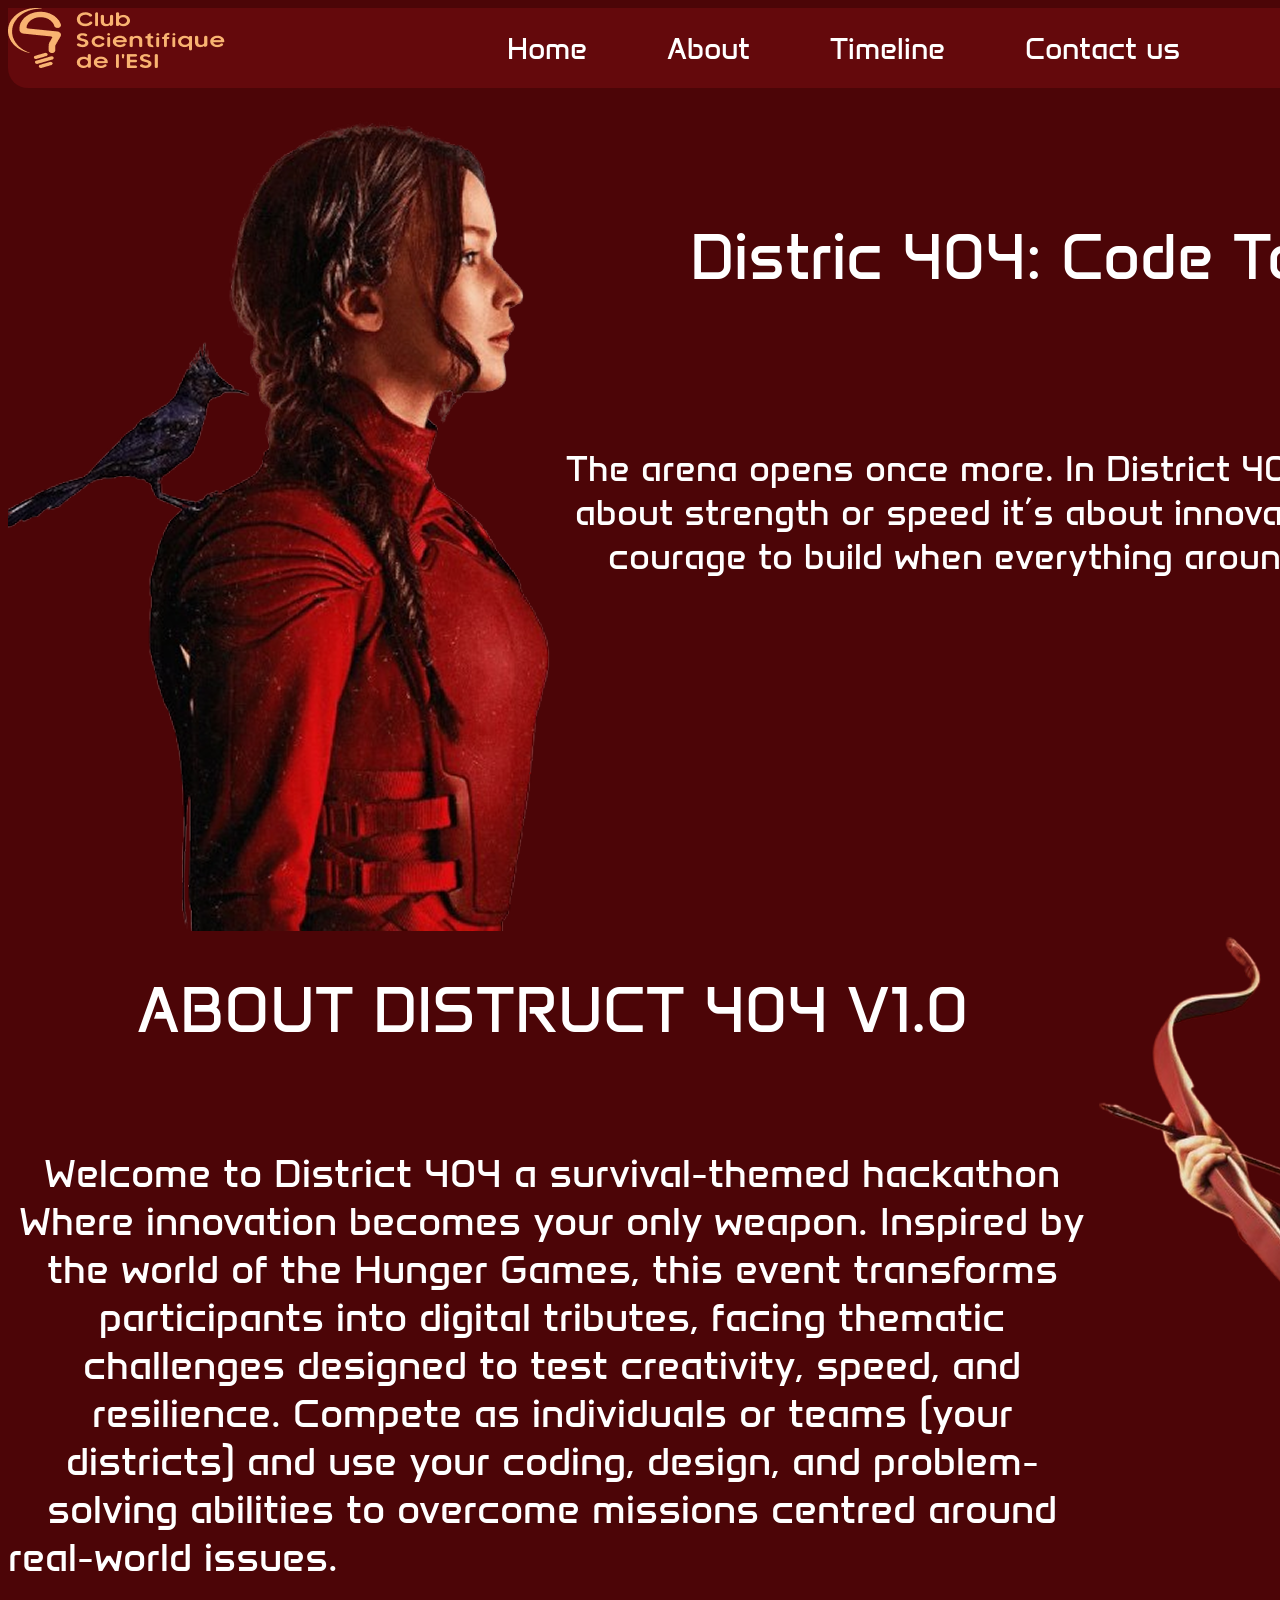
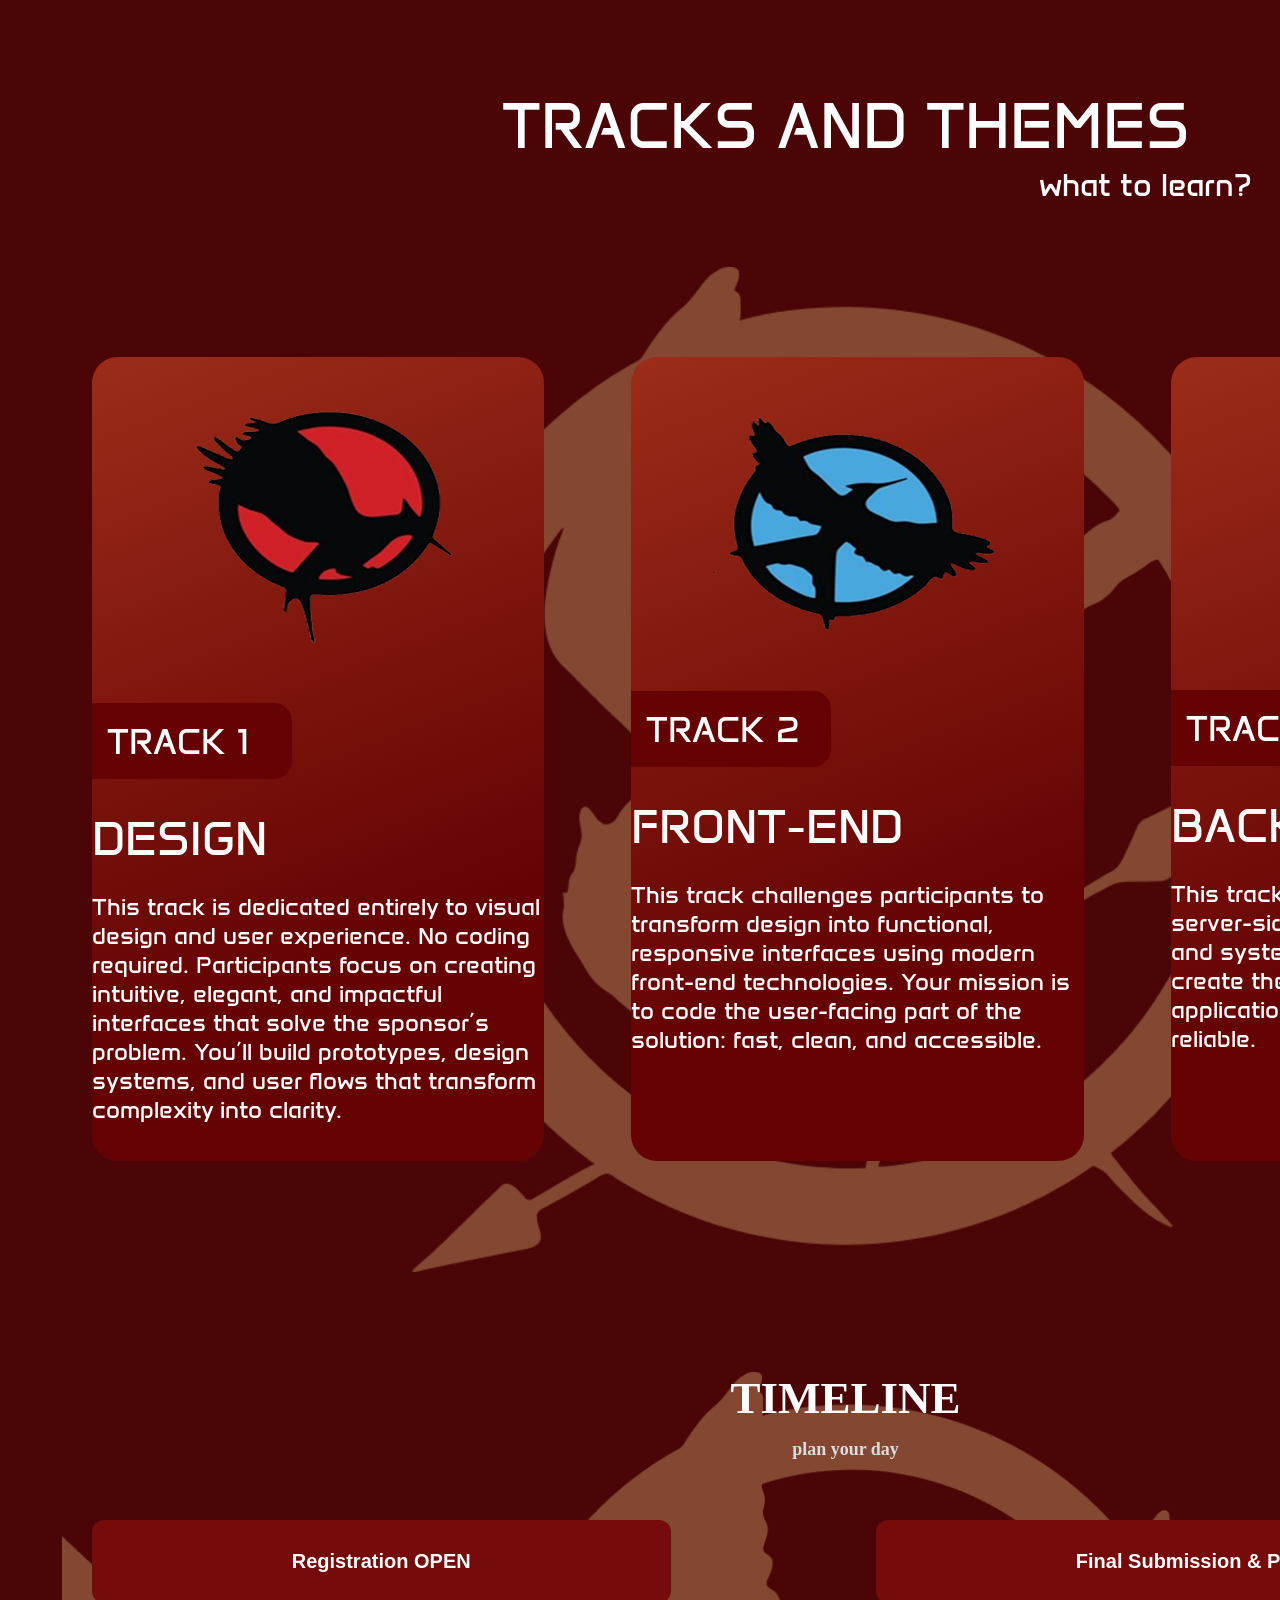
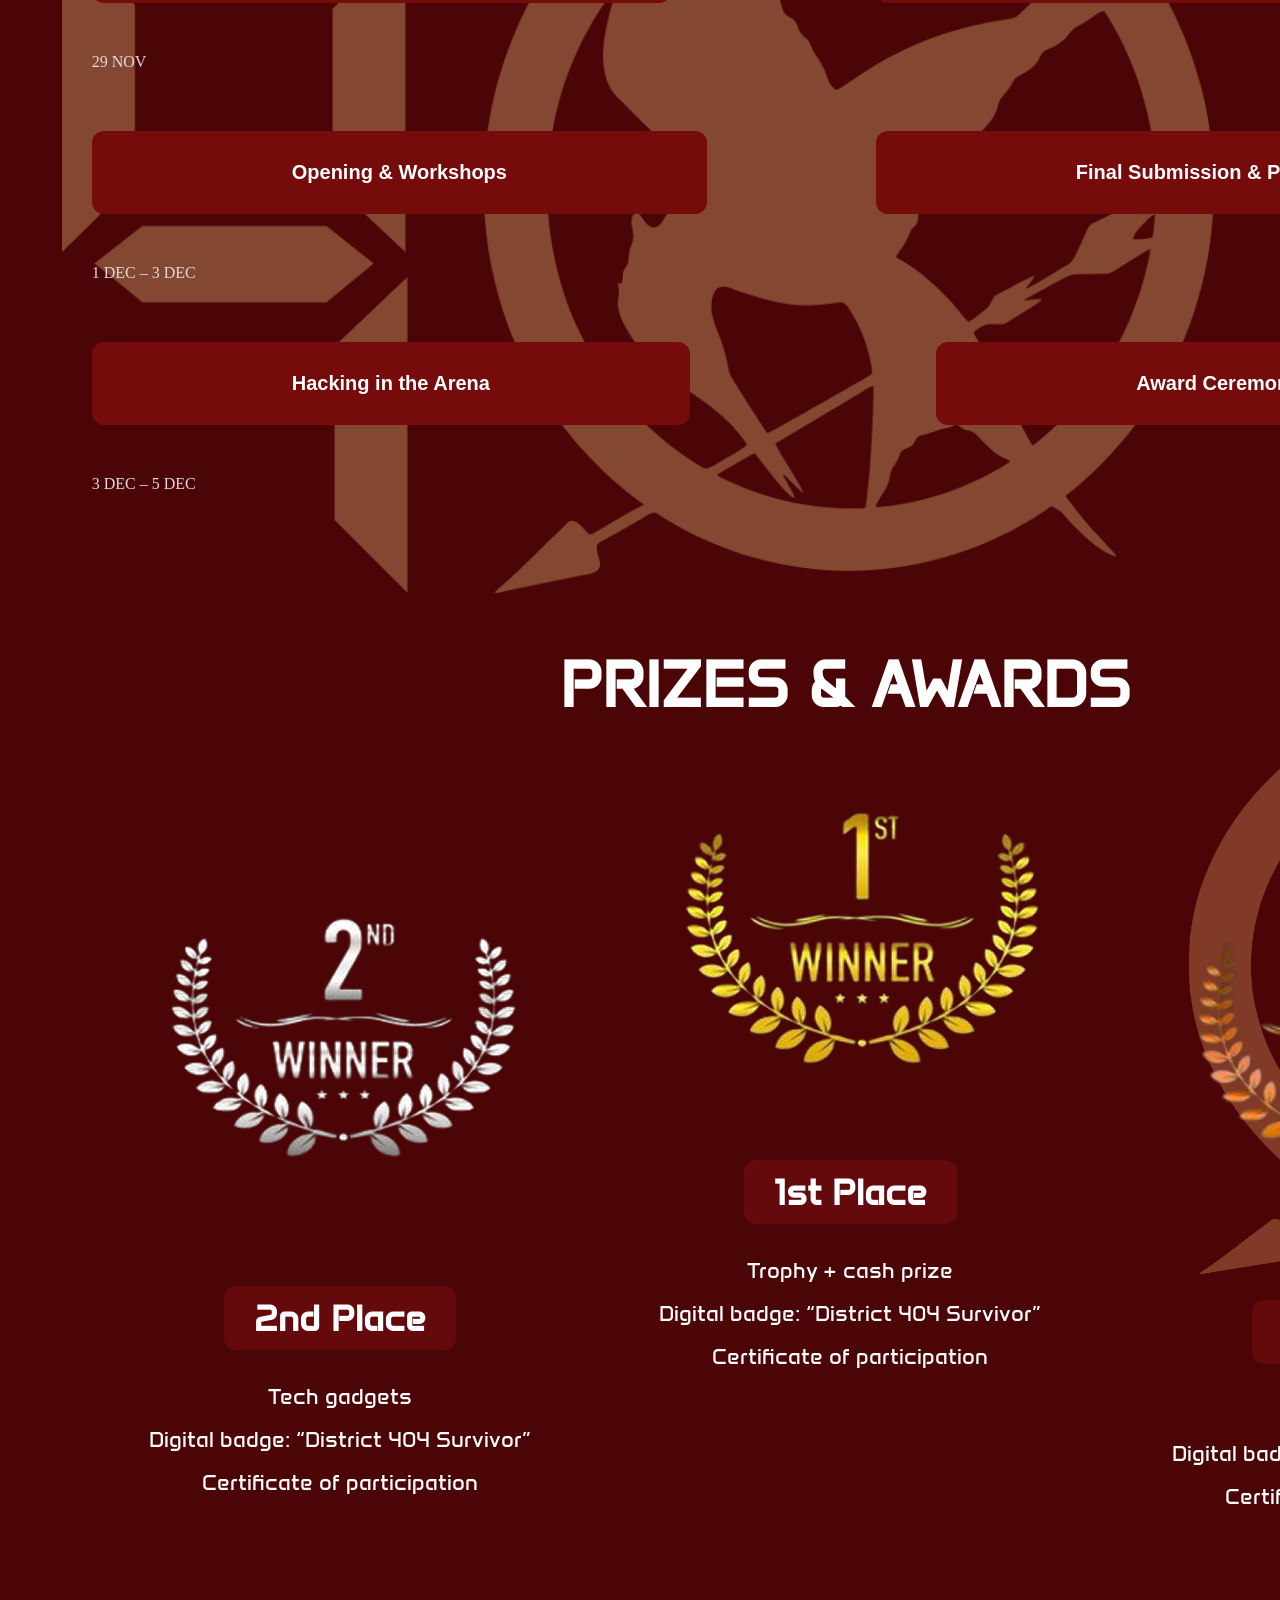
==== commit 497f3e26: "prizes (without fonts + background to be improved )" ====
--- a/main.html
+++ b/main.html
@@ -151,3 +151,41 @@
 
   </div>
 </div>
+
+
+<section class="awards-section">
+<h1 class="awards-title">PRIZES & AWARDS</h1>
+
+
+<div class="awards-grid">
+<!-- 2nd Place -->
+<div class="award-card second">
+<img src="ndprize.png" class="award-img">
+<h2 class="award-title">2nd Place</h2>
+<p>Tech gadgets</p>
+<p>Digital badge: “District 404 Survivor”</p>
+<p>Certificate of participation</p>
+</div>
+
+
+<!-- 1st Place  -->
+<div class="award-card first">
+<img src="stprize.png" class="award-img">
+
+<h2 class="award-title">1st Place</h2>
+<p>Trophy + cash prize</p>
+<p>Digital badge: “District 404 Survivor”</p>
+<p>Certificate of participation</p>
+</div>
+
+
+<!-- 3rd Place -->
+<div class="award-card third">
+<img src="rdprize.svg" class="award-img">
+<h2 class="award-title">3rd Place</h2>
+<p>Gift bundles</p>
+<p>Digital badge: “District 404 Survivor”</p>
+<p>Certificate of participation</p>
+</div>
+</div>
+</section>
--- a/main.css
+++ b/main.css
@@ -407,3 +407,79 @@
   font-size: 16px;
   color: #ddd;
 }
+
+
+/* ===== PRIZES SECTION ===== */
+.awards-section {
+background-image: url(bgprizes.png);
+background-size: contain; 
+background-position: right; 
+background-repeat: no-repeat; 
+text-align: center;
+color: white;
+font-family: "anta";
+}
+
+
+.awards-title {
+font-size: 64px;
+margin-bottom: 70px;
+}
+
+
+.awards-grid {
+display: grid;
+grid-template-columns: repeat(3, 1fr);
+width: 90%;
+margin: auto;
+column-gap: 40px;
+}
+
+
+/* The cards */
+.award-card {
+padding: 10px;
+border-radius: 26px;
+height: 450px;
+box-sizing: border-box;
+display: flex;
+flex-direction: column;
+align-items: center;
+justify-content: flex-start;
+}
+
+
+/* Raise the center card */
+.award-card.first {
+margin-top: -60px;
+}
+
+
+/* Lower side cards a bit */
+.award-card.second,
+.award-card.third {
+margin-top: 30px;
+}
+
+
+.award-rank {
+font-size: 72px;
+font-weight: bold;
+color: gold;
+margin-bottom: 15px;
+}
+
+
+.award-title {
+font-size: 36px;
+background: #64090c;
+padding: 10px 30px;
+border-radius: 12px;
+margin-bottom: 25px;
+}
+
+
+.award-card p {
+font-size: 22px;
+margin: 8px 0;
+}
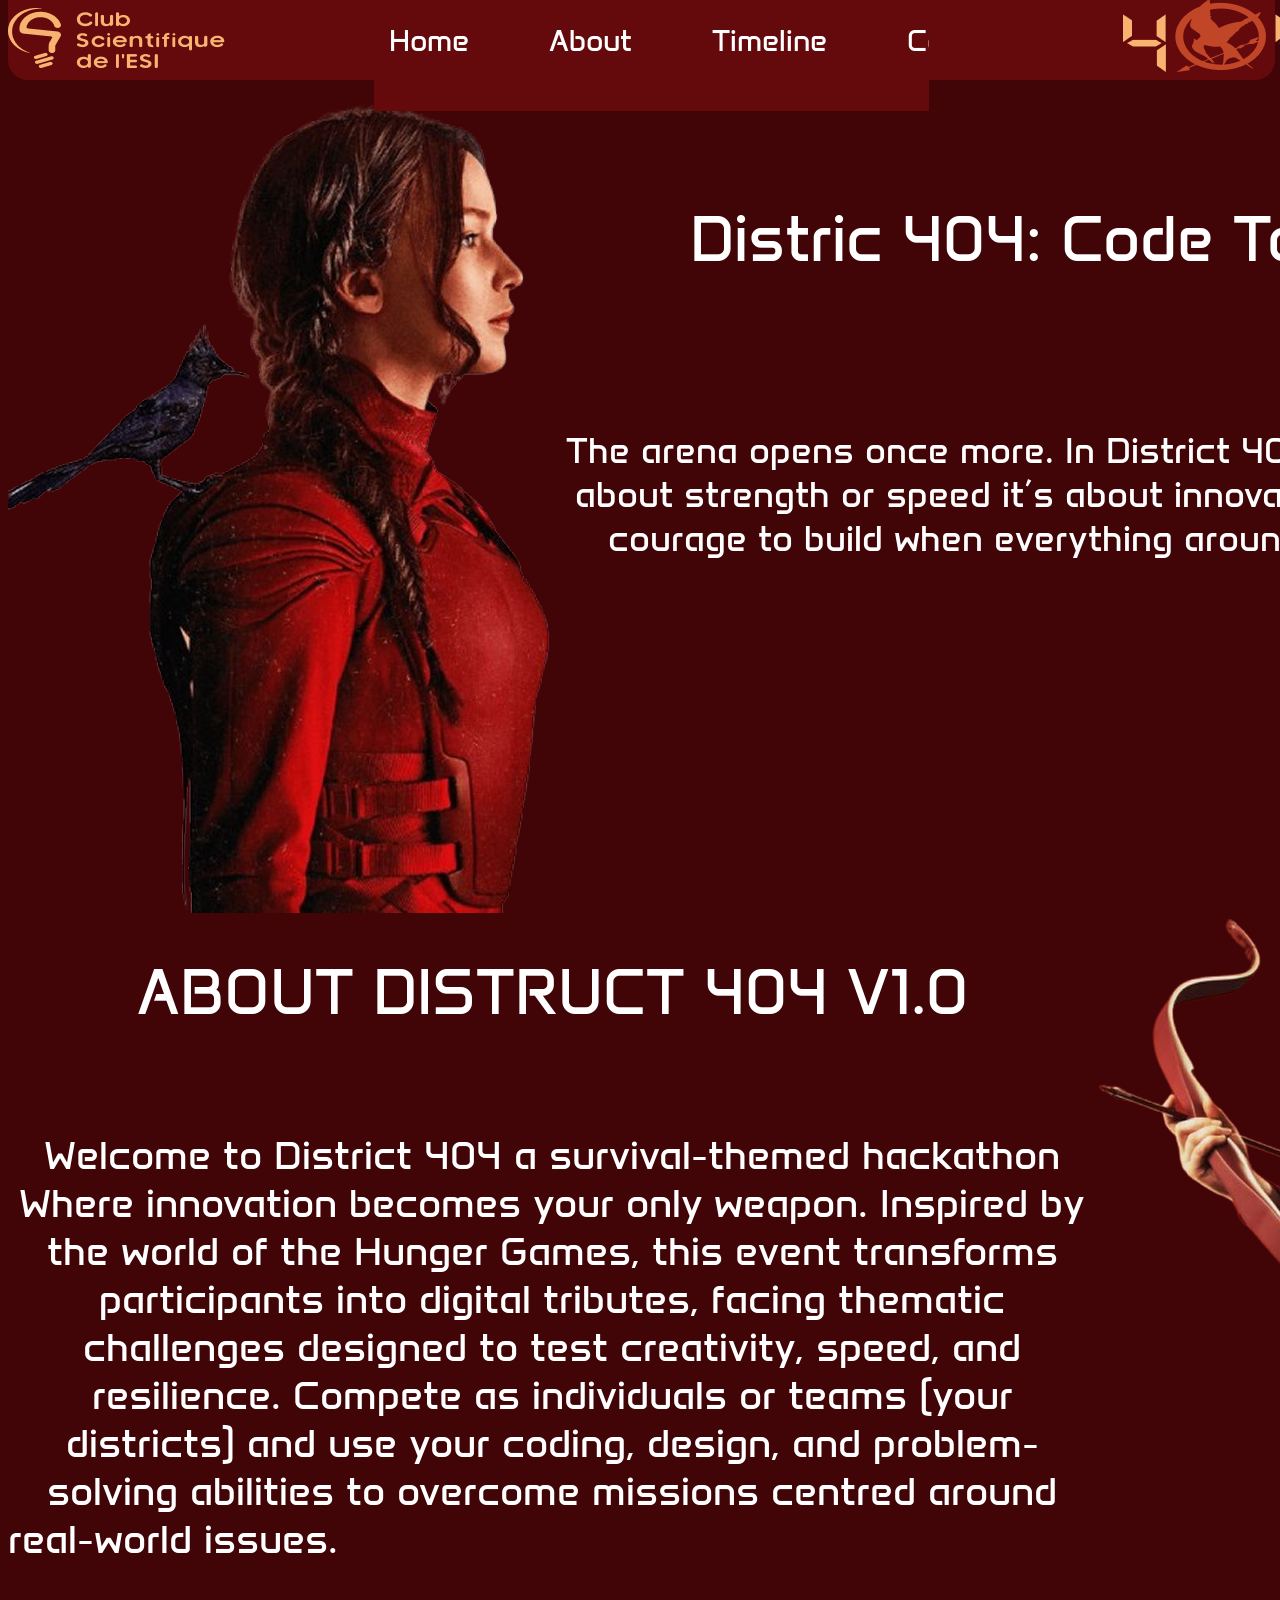
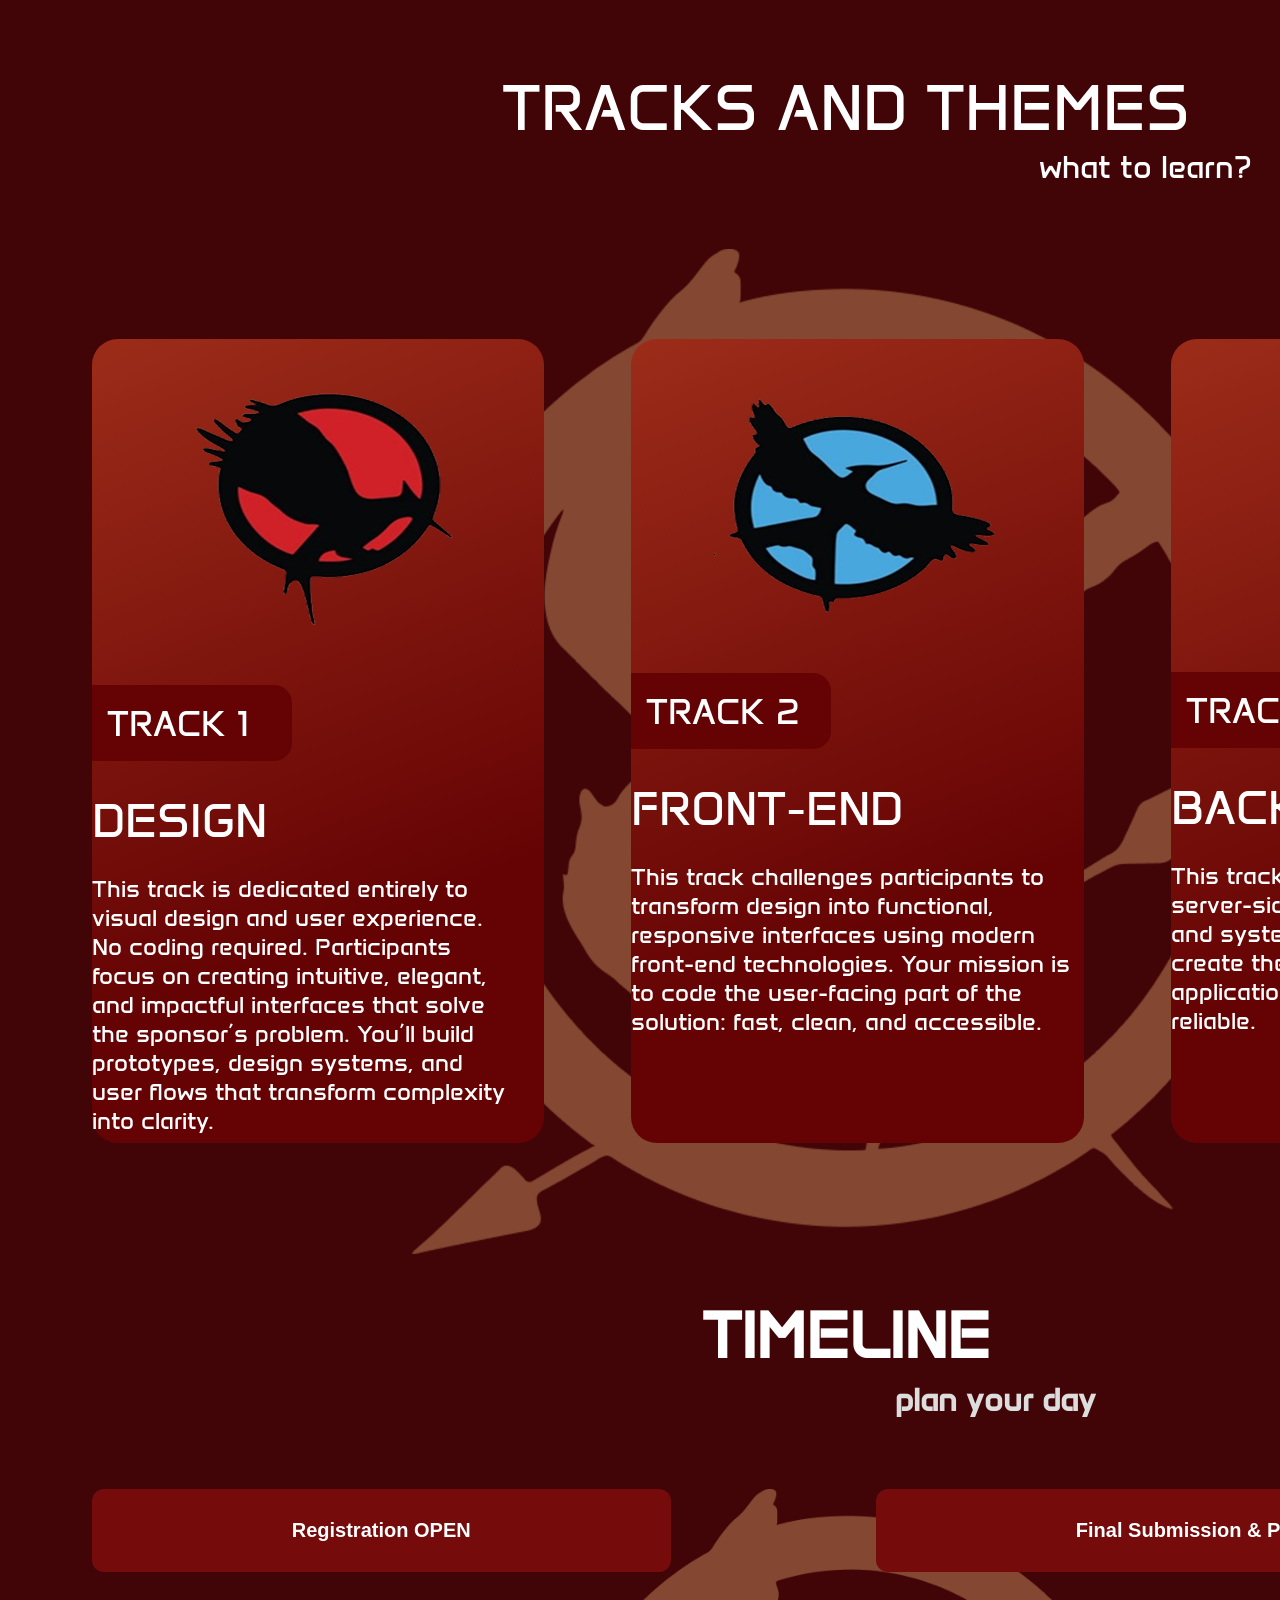
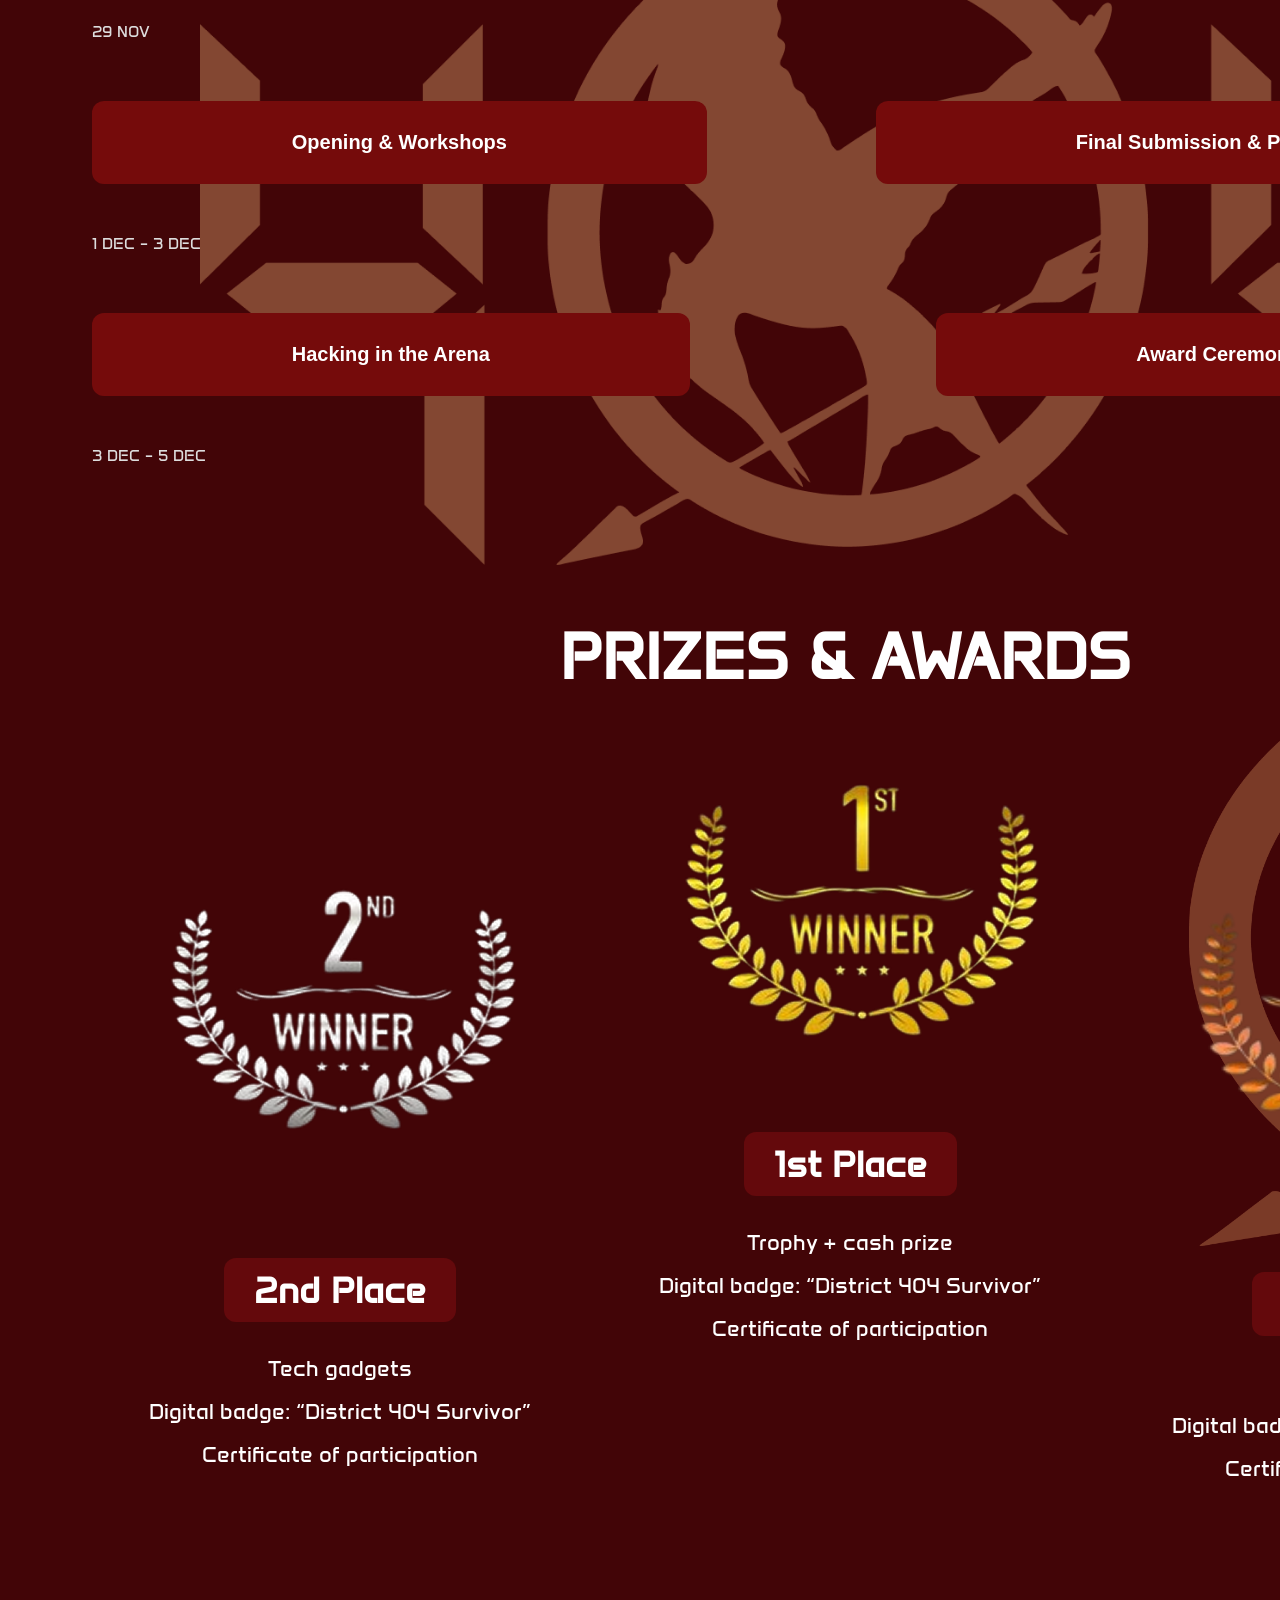
==== commit 42b86ebc: "fixed navbar + timeline font" ====
--- a/main.html
+++ b/main.html
@@ -112,10 +112,10 @@
 </html>
 
 
-
+<div class="title"><h1 class="timeline-title">TIMELINE</h1>
+  <h2 class="timeline-sub">plan your day</h2></div>
   <div class="timeline-section">
-  <h1 class="timeline-title">TIMELINE</h1>
-  <h2 class="timeline-sub">plan your day</h2>
+  
 
   <div class="timeline-grid">
     
--- a/main.css
+++ b/main.css
@@ -1,13 +1,14 @@
 body {
-  background-color: #4c0507;
   width:1675px;
   height:6000px;
+  background-color: #420507;
+ /* background: linear-gradient(260.75deg, rgba(76, 5, 7, 0.2) 29.13%, rgba(148, 42, 41, 0.2) 107.19%);*/
   /*background: linear-gradient(260.75deg, rgba(76, 5, 7, 0.2) 29.13%, rgba(148, 42, 41, 0.2) 107.19%);*/
 }
-.body {
-  /*background: linear-gradient(260.75deg, rgba(76, 5, 7, 0.2) 29.13%, rgba(148, 42, 41, 0.2) 107.19%);*/
-
-  content: fill;
+.navbar{
+  position: fixed;
+top : 0 ;
+width : 99%;
 }
 .nav{
 display: grid;
@@ -25,6 +26,7 @@
 text-align: center;
 }
 .cse {
+  margin-top: 8px;
   margin-right : 100px
 }
 
@@ -80,7 +82,7 @@
 }
 .first {
   display: flex;
-  margin-top: 30px;
+  margin-top: 100px;
 }
 
 .title {
@@ -111,7 +113,7 @@
 
 .register {
   width: 294px;
-
+cursor:pointer;
   height: 79px;
   font-family: "anta";
   font-size: 36px;
@@ -260,11 +262,13 @@
 }
 .design {
   font-size: 48px;
+    padding-right: 30px ;
+
 }
 .designp {
   font-size: 24px;
-}
-
+  margin-right: 30px ;
+}
 .secondi {
   /*background-color: azure;*/
   padding-top: 50px;
@@ -338,16 +342,27 @@
 .backendp {
   font-size: 24px;
 }
-
+.title{
+  text-align: center;
+  font-family: "anta";
+}
 /* TIMELINE SECTION */
 .timeline-section {
   text-align: center;
-  margin-top: 100px;
+  margin-top: 70px;
   padding-bottom: 100px;
+  font-family: "anta";
+  /*position: relative;*/
+  text-align: center;
+  background-image: url('bgtimeline.png'); 
+  background-size: contain; 
+  background-position: center; 
+  background-repeat: no-repeat; 
+  color: white; 
 }
 
 .timeline-title {
-  font-size: 45px;
+  font-size: 64px;
   color: #fff;
   margin-bottom: 5px;
 }
@@ -355,7 +370,10 @@
 .timeline-sub {
   font-size: 18px;
   margin-bottom: 60px;
+  margin-top: 0;
   color: #ddd;
+  margin-left : 300px;
+  font-size: 32px;
 }
 
 /* Two-column zigzag layout */
@@ -380,13 +398,7 @@
 /* The red rounded boxes */
 
 .timeline-section {
-  position: relative;
-  text-align: center;
-  background-image: url('bgtimeline.png'); 
-  background-size: contain; 
-  background-position: center; 
-  background-repeat: no-repeat; 
-  color: white; 
+  
 }
 
 .timeline-box {
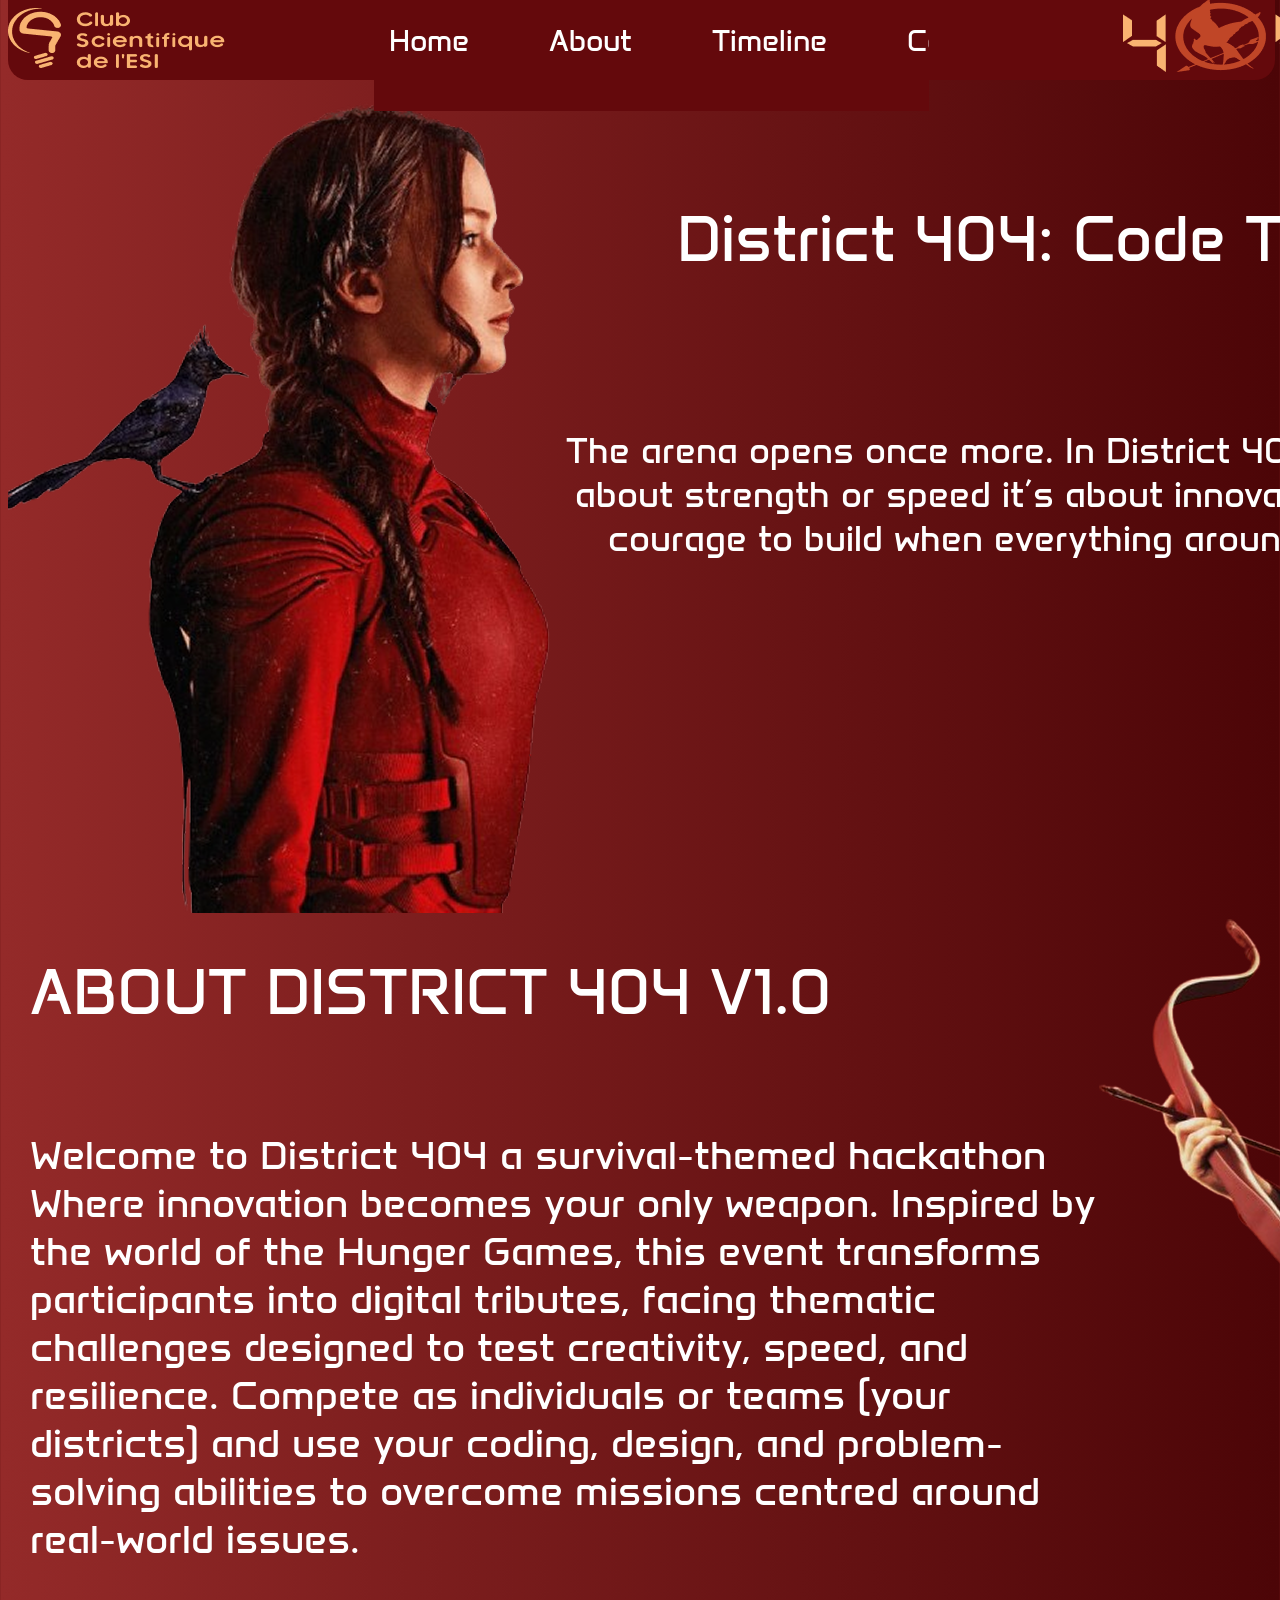
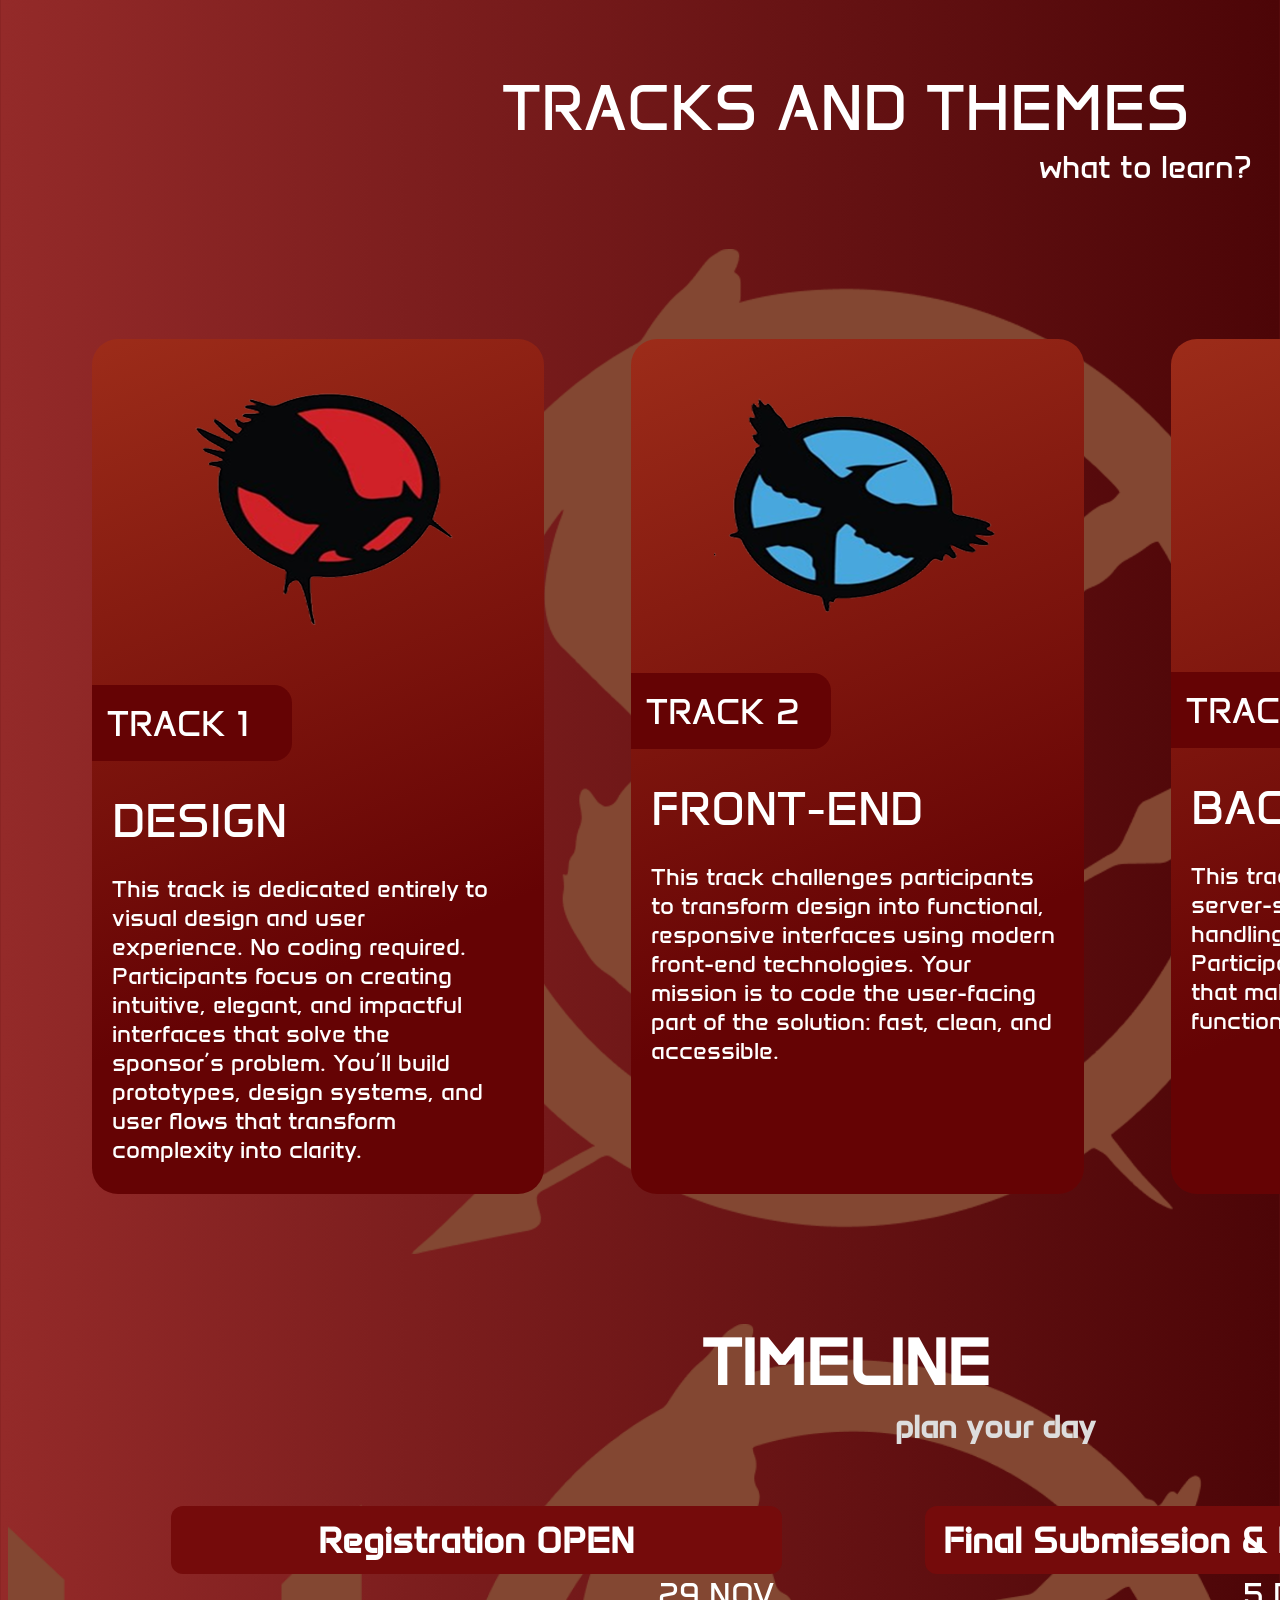
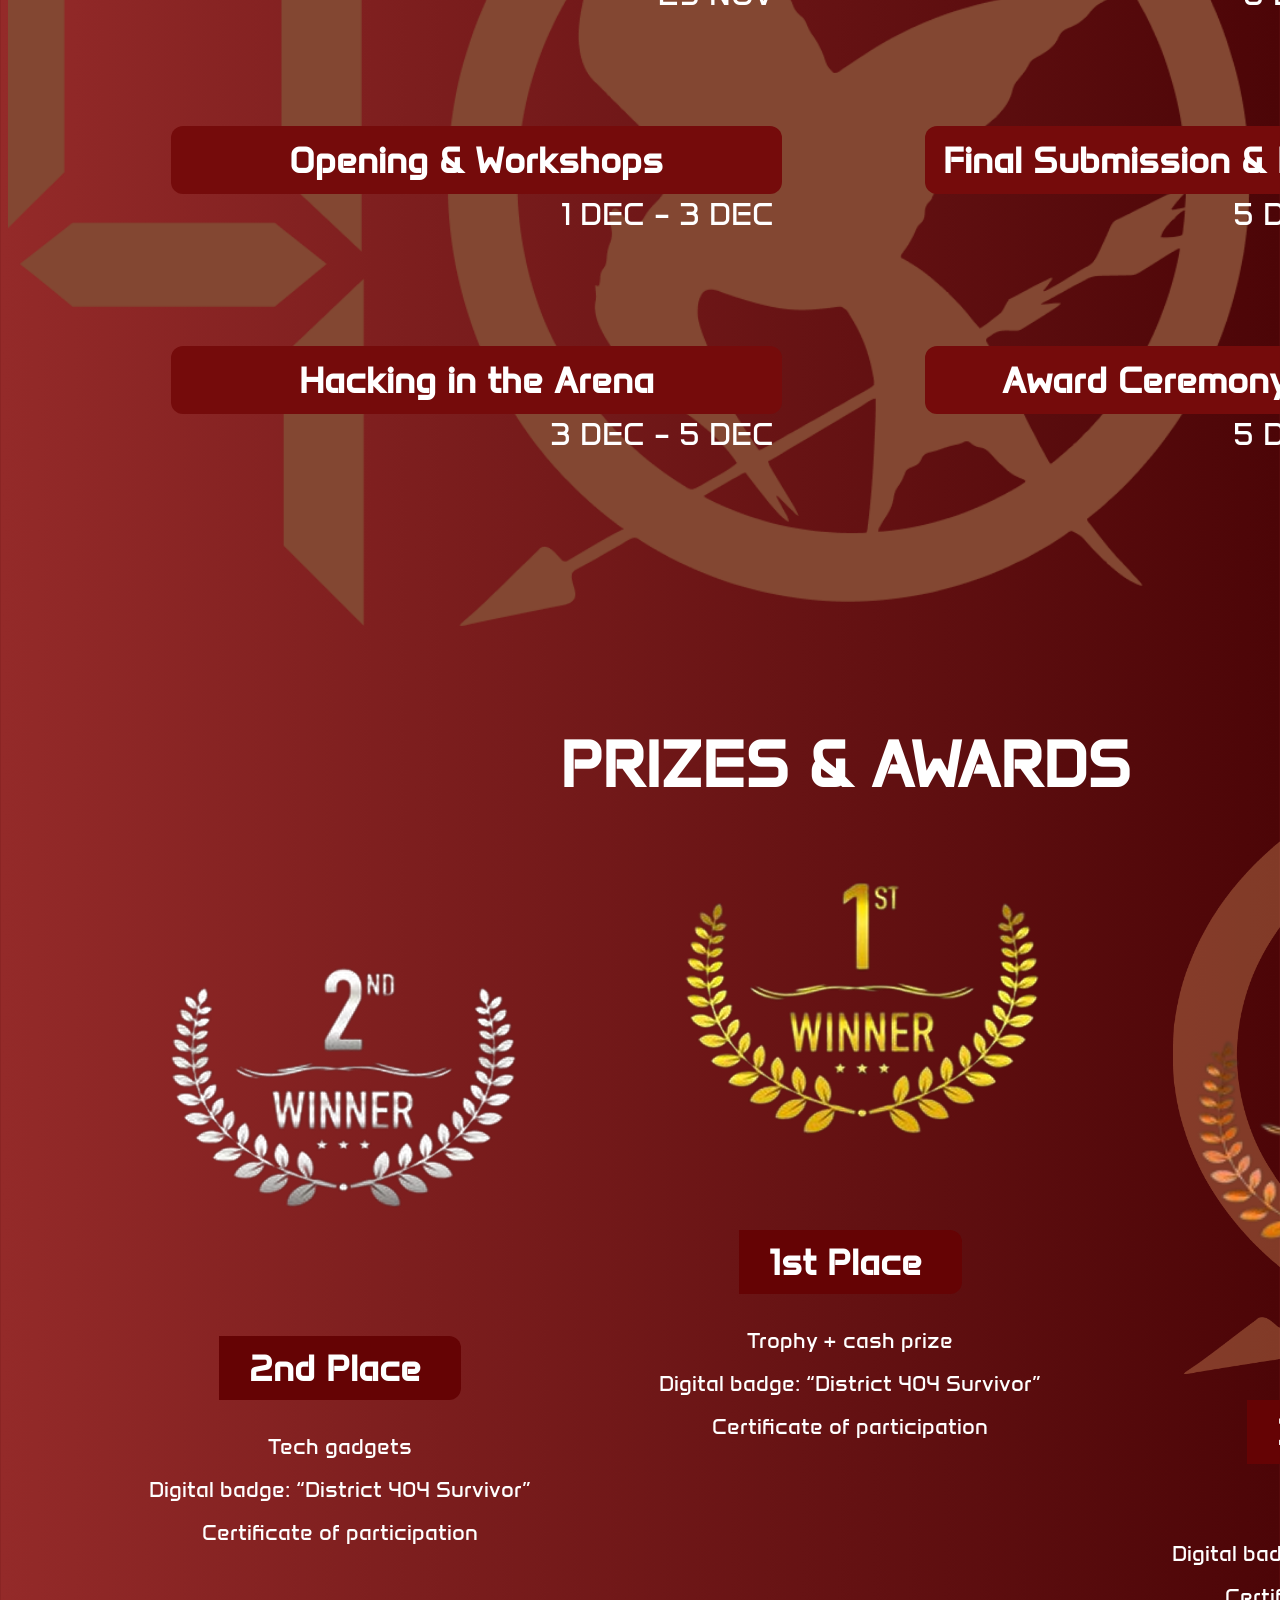
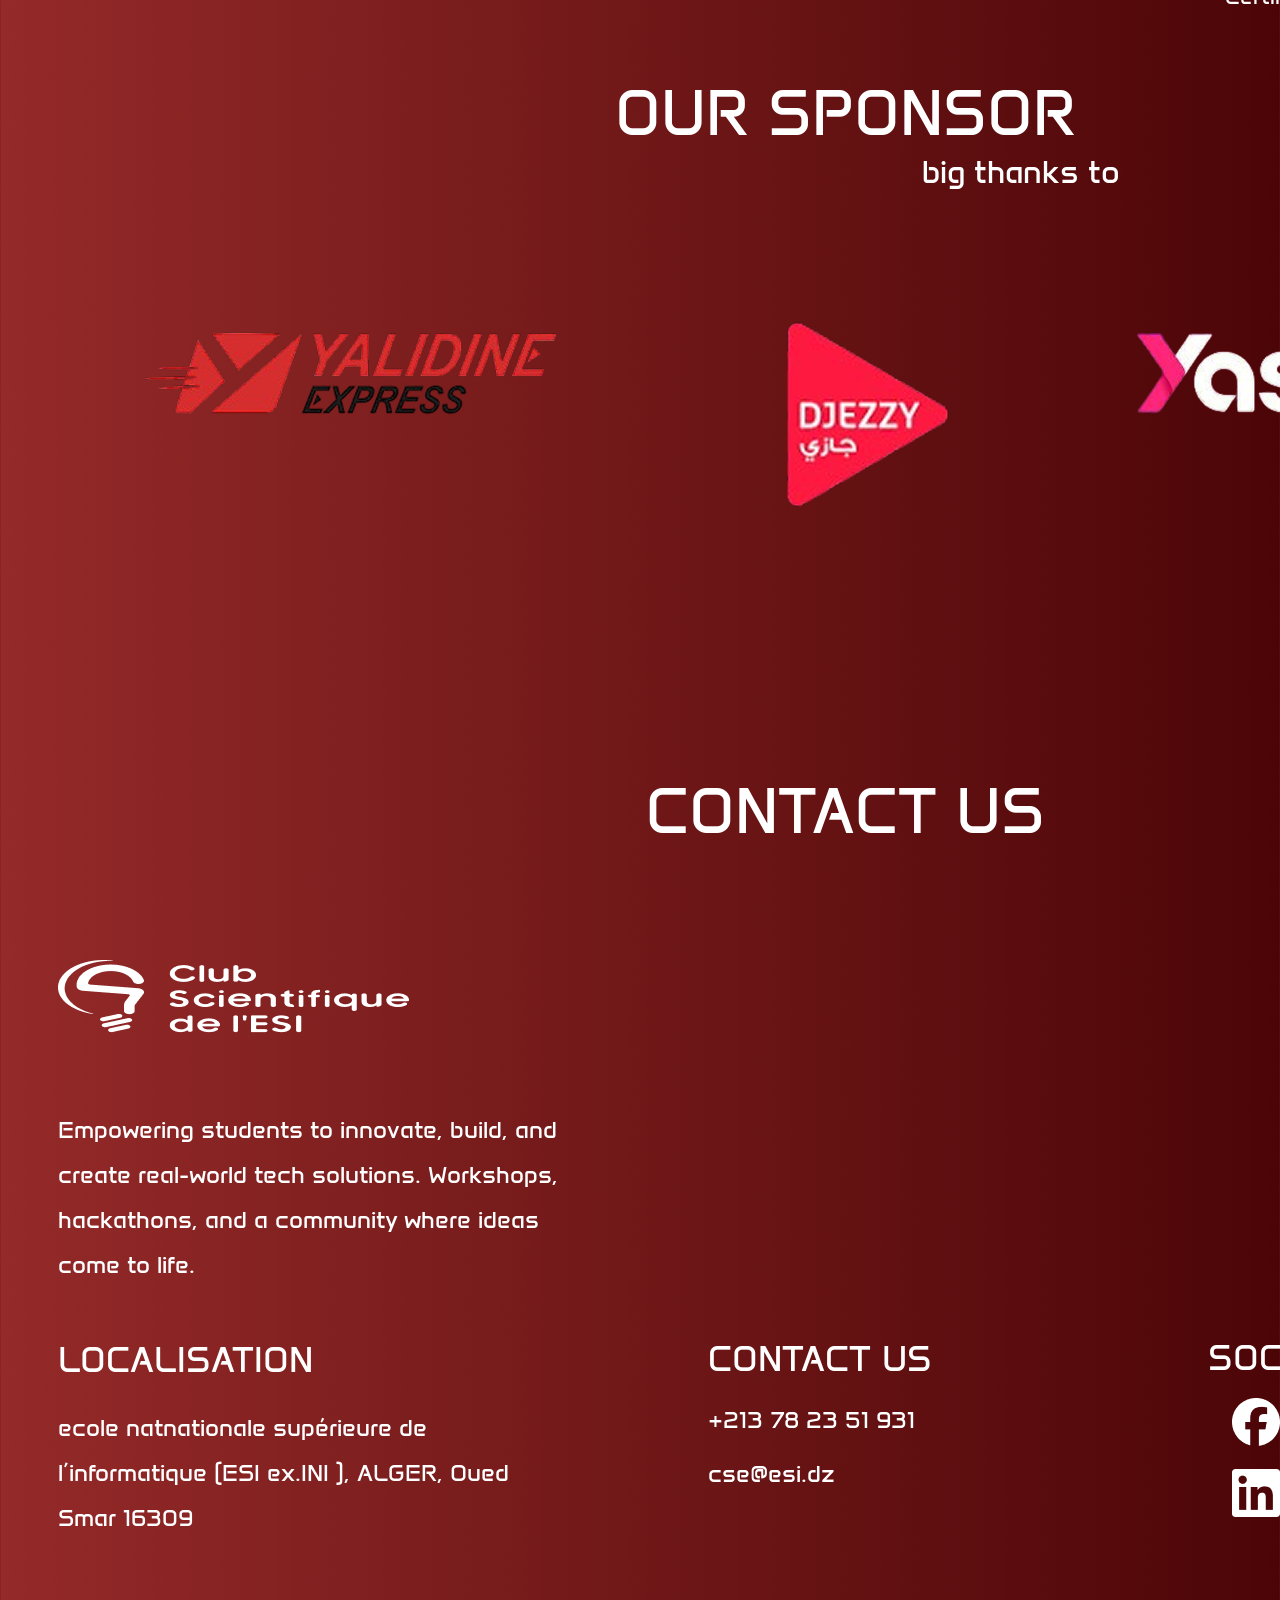
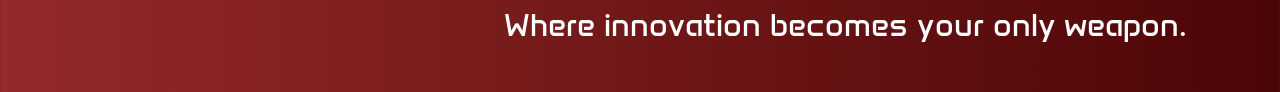
==== commit 9d5b4d35: "final version" ====
--- a/main.html
+++ b/main.html
@@ -13,43 +13,51 @@
     <link rel="stylesheet" href="main.css" />
   </head>
   <body>
-    <div class="body">
-          <nav class="navbar">
-            <div class="nav">
-               <div class="cse"><img src="cse.png"></div>
-                <div class="navnav">
-                        <ul>
-                            <li class="tt"><a href="">Home</a></li>
-                            <li class="tt"><a href="">About</a></li>
-                            <li class="tt"><a href="">Timeline</a></li>
-                            <li class="tt"><a href="">Contact us</a></li>
-                        </ul>
-                 </div>
-                <div class="img404"><img src="404.png"></div>
-            </div>
-          </nav>
-        
-      <div class="first">
-        <img src="woman-2.png" />
-        <div class="head">
-          <h class="title">Distric 404: Code To Survive</h>
-
-          <p class="intro">
-            The arena opens once more. In District 404, survival is no longer
-            about strength or speed it’s about innovation, strategy, and the
-            courage to build when everything around you is falling apart
-          </p>
-          <button class="register">Register Now</button>
-        </div>
-      </div>
-
-      <div class="second">
-        <div class="arrow" style="grid-area: arrow">
-          <img src="arrow.png" />
-        </div>
-
-        <div class="about" style="grid-area: about">
-          <h class="about-1"> ABOUT DISTRUCT 404 V1.0 </h>
+    <!---navigation bar--->
+    <nav class="navbar">
+      <div class="nav">
+        <!---cse logo--->
+        <div class="cse"><img src="images/cse.png" /></div>
+        <div class="navigation">
+          <!---items--->
+          <ul>
+            <li class="elements"><a href="">Home</a></li>
+            <li class="elements"><a href="#about">About</a></li>
+            <li class="elements"><a href="#timeline">Timeline</a></li>
+            <li class="elements"><a href="#contact-us">Contact us</a></li>
+          </ul>
+        </div>
+        <!---event logo--->
+        <div class="img404"><img src="images/404.png" /></div>
+      </div>
+    </nav>
+    <!---intro --->
+    <div class="first">
+      <!---first image--->
+      <img src="images/woman-2.png" />
+      <div class="head">
+        <!---name of the event with a quick intro--->
+        <h class="title">District 404: Code To Survive</h>
+
+        <p class="introduction">
+          The arena opens once more. In District 404, survival is no longer
+          about strength or speed it’s about innovation, strategy, and the
+          courage to build when everything around you is falling apart
+        </p>
+        <!---registration button--->
+        <button class="register">Register Now</button>
+      </div>
+    </div>
+    <!---description of the event--->
+    <div class="second">
+      <!---second image--->
+      <div class="arrow">
+        <img src="images/arrow.png" />
+      </div>
+      <!---about sidtrict 404--->
+      <div class="about" style="grid-area: about" id="about">
+        <div id="about-1"><h class="about-1"> ABOUT DISTRICT 404 V1.0 </h></div>
+        <div id="about-2">
           <p class="about-2">
             Welcome to District 404 a survival-themed hackathon Where innovation
             becomes your only weapon. Inspired by the world of the Hunger Games,
@@ -61,131 +69,223 @@
           </p>
         </div>
       </div>
-      <div class="third">
-        <h class="theme">TRACKS AND THEMES </h>
-        <p class="slogan">what to learn?</p>
-      </div>
-      <div class="fourth">
-        <div class="track1">
-          <div class="firsti"><img src="first.png" /></div>
-          <div class="track1d"><h class="track1n"> TRACK 1</h></div>
-          <div class="text1">
-            <h class="design">DESIGN </h>
-            <p class="designp">
-              This track is dedicated entirely to visual design and user
-              experience. No coding required. Participants focus on creating
-              intuitive, elegant, and impactful interfaces that solve the
-              sponsor’s problem. You’ll build prototypes, design systems, and
-              user flows that transform complexity into clarity.
-            </p>
-          </div>
-        </div>
-        <div class="track2">
-          <div class="secondi"><img src="second.png" /></div>
-          <div class="track2d"><h class="track2n"> TRACK 2</h></div>
-          <div class="text2">
-            <h class="frontend">FRONT-END </h>
-            <p class="frontendp">
-              This track challenges participants to transform design into
-              functional, responsive interfaces using modern front-end
-              technologies. Your mission is to code the user-facing part of the
-              solution: fast, clean, and accessible.
-            </p>
-          </div>
-        </div>
-        <div class="track3">
-          <div class="thirdi"><img src="third.png" /></div>
-          <div class="track3d"><h class="track3n"> TRACK 3</h></div>
-          <div class="text3">
-            <h class="backend">BACK-END </h>
-            <p class="backendp">
-              This track focuses on building the server-side logic, APIs, data
-              handling, and system architecture. Participants create the
-              backbone that makes the application functional, secure, and
-              reliable.
-            </p>
-          </div>
-        </div>
-      </div>
+    </div>
+    <!---tracks and themes of the event--->
+    <div class="third">
+      <h class="theme">TRACKS AND THEMES </h>
+      <p class="slogan">what to learn?</p>
+    </div>
+    <!---design track--->
+    <div class="fourth">
+      <div class="track1">
+        <div class="firstimage"><img src="images/first.png" /></div>
+        <div class="track1div"><h class="track1name"> TRACK 1</h></div>
+        <div class="text1">
+          <h class="design">DESIGN </h>
+          <p class="designparagraph">
+            This track is dedicated entirely to visual design and user
+            experience. No coding required. Participants focus on creating
+            intuitive, elegant, and impactful interfaces that solve the
+            sponsor’s problem. You’ll build prototypes, design systems, and user
+            flows that transform complexity into clarity.
+          </p>
+        </div>
+      </div>
+      <!---frontend track--->
+      <div class="track2">
+        <div class="secondimage"><img src="images/second.png" /></div>
+        <div class="track2div"><h class="track2name"> TRACK 2</h></div>
+        <div class="text2">
+          <h class="frontend">FRONT-END </h>
+          <p class="frontendparagraph">
+            This track challenges participants to transform design into
+            functional, responsive interfaces using modern front-end
+            technologies. Your mission is to code the user-facing part of the
+            solution: fast, clean, and accessible.
+          </p>
+        </div>
+      </div>
+      <!---backend track--->
+      <div class="track3">
+        <div class="thirdimage"><img src="images/third.png" /></div>
+        <div class="track3div"><h class="track3name"> TRACK 3</h></div>
+        <div class="text3">
+          <h class="backend">BACK-END </h>
+          <p class="backendparagraph">
+            This track focuses on building the server-side logic, APIs, data
+            handling, and system architecture. Participants create the backbone
+            that makes the application functional, secure, and reliable.
+          </p>
+        </div>
+      </div>
+    </div>
+    <!---timeline section--->
+    <div class="timeline-section" id="timeline">
+      <div class="title">
+        <h1 class="timeline-title">TIMELINE</h1>
+        <h2 class="timeline-sub">plan your day</h2>
+      </div>
+      <!---detailed timeline--->
+      <div class="timeline-grid">
+        <div class="event left">
+          <div class="timeline-box">Registration OPEN</div>
+          <div class="dateleft">29 NOV</div>
+        </div>
+
+        <div class="event right">
+          <div class="timeline-box">Final Submission & Presentations</div>
+          <div class="dateright">5 DEC (11:00–12:00)</div>
+        </div>
+
+        <div class="event left">
+          <div class="timeline-box">Opening & Workshops</div>
+          <div class="dateleft">1 DEC – 3 DEC</div>
+        </div>
+
+        <div class="event right">
+          <div class="timeline-box">Final Submission & Presentations</div>
+          <div class="dateright">5 DEC (13:00–14:30)</div>
+        </div>
+
+        <div class="event left">
+          <div class="timeline-box">Hacking in the Arena</div>
+          <div class="dateleft">3 DEC – 5 DEC</div>
+        </div>
+
+        <div class="event right">
+          <div class="timeline-box">Award Ceremony & Closing</div>
+          <div class="dateright">5 DEC (15:00–17:00)</div>
+        </div>
+      </div>
+    </div>
+    <!---awards section --->
+    <section class="awards-section">
+      <div class="awards-titre">
+        <h1 class="awards-title">PRIZES & AWARDS</h1>
+      </div>
+
+      <div class="awards-grid">
+        <!-- 2nd Place -->
+        <div class="award-card second">
+          <img src="images/ndprize.png" class="award-img" />
+          <h2 class="award-title">2nd Place</h2>
+          <p>Tech gadgets</p>
+          <p>Digital badge: “District 404 Survivor”</p>
+          <p>Certificate of participation</p>
+        </div>
+
+        <!-- 1st Place  -->
+        <div class="award-card first">
+          <img src="images/stprize.png" class="award-img" />
+
+          <h2 class="award-title">1st Place</h2>
+          <p>Trophy + cash prize</p>
+          <p>Digital badge: “District 404 Survivor”</p>
+          <p>Certificate of participation</p>
+        </div>
+
+        <!-- 3rd Place -->
+        <div class="award-card third">
+          <img src="images/rdprize.svg" class="award-img" />
+          <h2 class="award-title">3rd Place</h2>
+          <p>Gift bundles</p>
+          <p>Digital badge: “District 404 Survivor”</p>
+          <p>Certificate of participation</p>
+        </div>
+      </div>
+    </section>
+    <!---sponsor section--->
+    <div class="sponsor">
+      <div class="heading">
+        <h class="sponsorname">OUR SPONSOR</h>
+        <p class="thanks">big thanks to</p>
+      </div>
+      <!---different sponsors--->
+      <div class="images">
+        <div class="yalidine"><img src="images/Yalidine.png" /></div>
+        <div class="djezzy"><img src="images/Djezzy.png" /></div>
+        <div class="yassir"><img src="images/Yassir.png" /></div>
+      </div>
+    </div>
+
+    <!---contact us section--->
+    <div class="contact-us" id="contact-us">
+      <div class="contact-h"><h class="contact-us-title">CONTACT US</h></div>
+      <div class="cse2"><img src="images/cse2.png" /></div>
+      <!---description--->
+      <div class="description">
+        <p class="empower">
+          Empowering students to innovate, build, and create real-world tech
+          solutions. Workshops, hackathons, and a community where ideas come to
+          life.
+        </p>
+      </div>
+      <!---esi localisation--->
+      <div class="localisation"><h id="localisation">LOCALISATION</h></div>
+      <div class="esi">
+        <p id="esi">
+          ecole natnationale supérieure de l’informatique (ESI ex.INI ), ALGER,
+          Oued Smar 16309
+        </p>
+      </div>
+      <!---website and phone number--->
+      <div class="us"><h id="us">CONTACT US</h></div>
+      <div id="number">
+        <div class="number"><h> +213 78 23 51 931</h></div>
+        <div class="link"><h>cse@esi.dz</h></div>
+      </div>
+      <!---social media--->
+      <div class="socialmedia">
+        <h class="socialmediatitle">SOCIAL MEDIA</h>
+        <!---logos--->
+        <div id="icons-top">
+          <a
+            class="facebook"
+            href="https://web.facebook.com/club.scientifique.esi/"
+            target="blank"
+          >
+            <img src="images/facebook.png"
+          /></a>
+          <a
+            class="instagram"
+            target="blank"
+            href="https://www.instagram.com/cse.club/"
+          >
+            <img src="images/instagram.png"
+          /></a>
+          <a
+            class="youtube"
+            target="blank"
+            href="https://www.youtube.com/channel/UCHgeF6ELJW0Pt1vYoAomCig"
+          >
+            <img src="images/youtube.png"
+          /></a>
+        </div>
+        <div id="icons-bottom">
+          <a
+            class="linkedin"
+            target="blank"
+            href="https://www.linkedin.com/authwall?trk=bf&trkInfo=AQFhSVIg1J1yiQAAAZrkkF6QZGWDkrdJSCKADDuco-0YH8Y2LeKe4mzkYCGfDj3_TFdUwUUfnQh_Zp1xfG0wYDemUCjcmEWZuPZBgXhwJ0jzURIW0C565XrjdRptwu6cNXzxThA=&original_referer=&sessionRedirect=https%3A%2F%2Fwww.linkedin.com%2Fcompany%2Fcse-club%2F"
+          >
+            <img src="images/linkedin.png"
+          /></a>
+          <a
+            class="tiktok"
+            target="blank"
+            href="https://www.tiktok.com/@cse.club"
+          >
+            <img src="images/tiktok.png"
+          /></a>
+          <a
+            class="github"
+            target="blank"
+            href="https://github.com/ScientificClubofESI"
+          >
+            <img src="images/github.png"
+          /></a>
+        </div>
+      </div>
+      <p class="conclusion">Where innovation becomes your only weapon.</p>
     </div>
   </body>
 </html>
-
-
-<div class="title"><h1 class="timeline-title">TIMELINE</h1>
-  <h2 class="timeline-sub">plan your day</h2></div>
-  <div class="timeline-section">
-  
-
-  <div class="timeline-grid">
-    
-    <div class="event left">
-      <div class="timeline-box">Registration OPEN</div>
-      <div class="date">29 NOV</div>
-    </div>
-
-    <div class="event right">
-      <div class="timeline-box">Final Submission & Presentations</div>
-      <div class="date">5 DEC (11:00–12:00)</div>
-    </div>
-
-    <div class="event left">
-      <div class="timeline-box">Opening & Workshops</div>
-      <div class="date">1 DEC – 3 DEC</div>
-    </div>
-
-    <div class="event right">
-      <div class="timeline-box">Final Submission & Presentations</div>
-      <div class="date">5 DEC (13:00–14:30)</div>
-    </div>
-
-    <div class="event left">
-      <div class="timeline-box">Hacking in the Arena</div>
-      <div class="date">3 DEC – 5 DEC</div>
-    </div>
-
-    <div class="event right">
-      <div class="timeline-box">Award Ceremony & Closing</div>
-      <div class="date">5 DEC (15:00–17:00)</div>
-    </div>
-
-  </div>
-</div>
-
-
-<section class="awards-section">
-<h1 class="awards-title">PRIZES & AWARDS</h1>
-
-
-<div class="awards-grid">
-<!-- 2nd Place -->
-<div class="award-card second">
-<img src="ndprize.png" class="award-img">
-<h2 class="award-title">2nd Place</h2>
-<p>Tech gadgets</p>
-<p>Digital badge: “District 404 Survivor”</p>
-<p>Certificate of participation</p>
-</div>
-
-
-<!-- 1st Place  -->
-<div class="award-card first">
-<img src="stprize.png" class="award-img">
-
-<h2 class="award-title">1st Place</h2>
-<p>Trophy + cash prize</p>
-<p>Digital badge: “District 404 Survivor”</p>
-<p>Certificate of participation</p>
-</div>
-
-
-<!-- 3rd Place -->
-<div class="award-card third">
-<img src="rdprize.svg" class="award-img">
-<h2 class="award-title">3rd Place</h2>
-<p>Gift bundles</p>
-<p>Digital badge: “District 404 Survivor”</p>
-<p>Certificate of participation</p>
-</div>
-</div>
-</section>
--- a/main.css
+++ b/main.css
@@ -1,38 +1,36 @@
+/* background color */
 body {
-  width:1675px;
-  height:6000px;
-  background-color: #420507;
- /* background: linear-gradient(260.75deg, rgba(76, 5, 7, 0.2) 29.13%, rgba(148, 42, 41, 0.2) 107.19%);*/
-  /*background: linear-gradient(260.75deg, rgba(76, 5, 7, 0.2) 29.13%, rgba(148, 42, 41, 0.2) 107.19%);*/
-}
-.navbar{
+  width: 1675px;
+  height: 6000px;
+  background: linear-gradient(to left, #4c0507, #942a29);
+}
+/* set navbar to fixe */
+.navbar {
   position: fixed;
-top : 0 ;
-width : 99%;
-}
-.nav{
-display: grid;
-grid-template-columns: 15% 73% 12% ;
-grid-template-areas: "cse navnav img404 ";
-border-bottom-right-radius:20px ;
-border-bottom-left-radius: 20px;
-background-color: #64090c;
-height : 80px;
-padding: 0;
-margin-top: 10%;
-}
-.navnav{
-  /*background-color: antiquewhite;*/
-text-align: center;
-}
+  top: 0;
+  width: 99%;
+}
+/* size , hover , style of the navbar  */
+.nav {
+  display: grid;
+  grid-template-columns: 15% 73% 12%;
+  grid-template-areas: "cse navigation img404 ";
+  border-bottom-right-radius: 20px;
+  border-bottom-left-radius: 20px;
+  background-color: #64090c;
+  height: 80px;
+  padding: 0;
+  margin-top: 10%;
+}
+
 .cse {
   margin-top: 8px;
-  margin-right : 100px
+  margin-right: 100px;
 }
 
 .navbar ul {
   list-style-type: none;
-background-color: #64090c;
+  background-color: #64090c;
   padding: 0%;
   overflow: hidden;
   width: 60%;
@@ -41,7 +39,7 @@
   margin-right: 50%;
   margin-left: 19%;
   display: flex;
-  gap : 50px;
+  gap: 50px;
 }
 .navbar a {
   color: white;
@@ -57,29 +55,13 @@
 }
 .navbar li {
   float: left;
- 
 }
 .nav {
-  /*background-color: azure;*/
-
   width: 100%;
   margin-top: 0%;
 }
-.lis {
-  display: flex;
-  align-items: center;
-  text-align: center;
-  justify-items: center;
-  margin-left: 15%;
-  margin-right: 30%;
-  width: 1150px;
-}
-
-.img {
-  background-color: black;
-  margin-left: 85%;
-  margin-top: 0;
-}
+
+/* first div */
 .first {
   display: flex;
   margin-top: 100px;
@@ -89,31 +71,22 @@
   font-size: 64px;
   font-family: "Anta";
 }
-.intro {
-  font-size: 36px;
-
+.introduction {
+  font-size: 36px;
+  margin-top: 150px;
   font-family: "Anta";
-}
-.hp {
-  display: flex;
-
-  margin-left: 0;
 }
 
 .head {
   margin-top: 100px;
   text-align: center;
-
-  color: white;
-}
-
-.intro {
-  margin-top: 150px;
-}
-
+  color: white;
+}
+
+/* button style */
 .register {
   width: 294px;
-cursor:pointer;
+  cursor: pointer;
   height: 79px;
   font-family: "anta";
   font-size: 36px;
@@ -121,11 +94,14 @@
   border: transparent;
   border-radius: 10px;
   color: white;
-
   margin-left: 700px;
   margin-top: 100px;
-}
-
+  transition-duration: 0.25s;
+}
+.register:hover {
+  border: #ffffff, solid, 3px;
+}
+/* second div */
 .second {
   height: 686px;
 
@@ -134,35 +110,29 @@
 
   grid-template-areas: "about arrow";
 }
-.arrow {
-  height: 686px;
-
-  width: 593px;
-}
 
 .about {
   padding-top: 40px;
-
-  height: 686px;
-  font-family: "anta";
-  text-align: center;
-  box-sizing: border-box;
-
-  color: white;
-}
-
+  font-family: "anta";
+
+  color: white;
+}
+/* title and description */
 .about-1 {
   font-size: 64px;
 }
 
 .about-2 {
   padding-top: 60px;
-
   font-size: 40px;
-
-  text-align-last: left;
-}
-
+}
+#about-1 {
+  padding-left: 2%;
+}
+#about-2 {
+  padding-left: 2%;
+}
+/* third div */
 .third {
   padding-top: 70px;
 
@@ -185,7 +155,7 @@
   font-size: 32px;
   font-style: normal;
 }
-
+/* fourth div */
 .fourth {
   margin-right: 5%;
 
@@ -201,10 +171,10 @@
 
   grid-template-areas: " track1 track2 track3";
 }
-
+/* first track */
 .track1 {
   margin-top: 20%;
-  height: 80%;
+  height: 85%;
 
   background: linear-gradient(158.63deg, #c04627 -45.02%, #650304 70.38%);
 
@@ -212,32 +182,13 @@
   overflow: visible;
   color: white;
 }
-.track2 {
-  margin-top: 20%;
-  height: 80%;
-  background: linear-gradient(158.63deg, #c04627 -45.02%, #650304 70.38%);
-
-  border-radius: 26px;
-  overflow: visible;
-  color: white;
-}
-.track3 {
-  margin-top: 20%;
-  height: 80%;
-  background: linear-gradient(158.63deg, #c04627 -45.02%, #650304 70.38%);
-
-  border-radius: 26px;
-  overflow: visible;
-  color: white;
-}
-.firsti {
-  /*background-color: azure;*/
+.firstimage {
   padding-top: 50px;
   display: flex;
   justify-content: center;
   justify-items: center;
 }
-.track1d {
+.track1div {
   margin-top: 50px;
   text-align: left;
   background: #650304;
@@ -249,34 +200,44 @@
   padding-top: 16px;
   border-bottom-right-radius: 18px;
   border-top-right-radius: 18px;
-
-  /* border-radius: 18px ;*/
-}
-.track1n {
+}
+.track1name {
   padding-left: 15px;
   font-size: 36px;
 }
 .text1 {
   margin-top: 30px;
   font-family: "anta";
+  margin-left: 20px;
+  margin-right: 20px;
 }
 .design {
   font-size: 48px;
-    padding-right: 30px ;
-
-}
-.designp {
+  padding-right: 30px;
+}
+.designparagraph {
   font-size: 24px;
-  margin-right: 30px ;
-}
-.secondi {
-  /*background-color: azure;*/
+  margin-right: 30px;
+}
+/* second track */
+
+.track2 {
+  margin-top: 20%;
+  height: 85%;
+  background: linear-gradient(158.63deg, #c04627 -45.02%, #650304 70.38%);
+
+  border-radius: 26px;
+  overflow: visible;
+  color: white;
+}
+
+.secondimage {
   padding-top: 50px;
   display: flex;
   justify-content: center;
   justify-items: center;
 }
-.track2d {
+.track2div {
   margin-top: 50px;
   text-align: left;
   background: #650304;
@@ -288,32 +249,41 @@
   padding-top: 16px;
   border-bottom-right-radius: 18px;
   border-top-right-radius: 18px;
-
-  /* border-radius: 18px ;*/
-}
-.track2n {
+}
+.track2name {
   padding-left: 15px;
   font-size: 36px;
 }
 .text2 {
   margin-top: 30px;
   font-family: "anta";
+  margin-left: 20px;
+  margin-right: 20px;
 }
 .frontend {
   font-size: 48px;
 }
-.frontendp {
+.frontendparagraph {
   font-size: 24px;
 }
-
-.thirdi {
-  /*background-color: azure;*/
+/* third track */
+
+.track3 {
+  margin-top: 20%;
+  height: 85%;
+  background: linear-gradient(158.63deg, #c04627 -45.02%, #650304 70.38%);
+
+  border-radius: 26px;
+  overflow: visible;
+  color: white;
+}
+.thirdimage {
   padding-top: 50px;
   display: flex;
   justify-content: center;
   justify-items: center;
 }
-.track3d {
+.track3div {
   margin-top: 50px;
   text-align: left;
   background: #650304;
@@ -325,24 +295,24 @@
   padding-top: 16px;
   border-bottom-right-radius: 18px;
   border-top-right-radius: 18px;
-
-  /* border-radius: 18px ;*/
-}
-.track3n {
+}
+.track3name {
   padding-left: 15px;
   font-size: 36px;
 }
 .text3 {
   margin-top: 30px;
   font-family: "anta";
+  margin-left: 20px;
+  margin-right: 20px;
 }
 .backend {
   font-size: 48px;
 }
-.backendp {
+.backendparagraph {
   font-size: 24px;
 }
-.title{
+.title {
   text-align: center;
   font-family: "anta";
 }
@@ -350,15 +320,15 @@
 .timeline-section {
   text-align: center;
   margin-top: 70px;
-  padding-bottom: 100px;
-  font-family: "anta";
-  /*position: relative;*/
-  text-align: center;
-  background-image: url('bgtimeline.png'); 
-  background-size: contain; 
-  background-position: center; 
-  background-repeat: no-repeat; 
-  color: white; 
+  padding-bottom: 2px;
+  font-family: "anta";
+  text-align: center;
+  background-image: url("bgtimeline.png");
+  background-size: cover;
+  background-position: center;
+  background-repeat: no-repeat;
+  color: white;
+  height: 900px;
 }
 
 .timeline-title {
@@ -372,126 +342,276 @@
   margin-bottom: 60px;
   margin-top: 0;
   color: #ddd;
-  margin-left : 300px;
+  margin-left: 300px;
   font-size: 32px;
 }
 
 /* Two-column zigzag layout */
 .timeline-grid {
   width: 90%;
-  margin: auto;
+  margin: 20px;
   display: grid;
   grid-template-columns: 1fr 1fr;
   row-gap: 60px;
+  height: 600px;
 }
 
 /* Left side → Box aligned to left */
 .event.left {
-  text-align: left;
+  text-align: right;
+  display: flex;
+  flex-direction: column;
+  align-items: end;
+  scroll-padding-top: 50px;
 }
 
 /* Right side → Box aligned to right */
 .event.right {
   text-align: right;
+  display: flex;
+  flex-direction: column;
+  align-items: end;
 }
 
 /* The red rounded boxes */
-
-.timeline-section {
-  
-}
 
 .timeline-box {
   background: #750b0b;
-  display: inline-block;
-  width: 350;
-  padding: 30px 200px;
   border-radius: 12px;
-  font-size: 20px;
-  font-family: "organizer" ,sans-serif;
+  width: 80%;
+  padding: 12px 4px;
+  font-size: 36px;
   font-weight: bold;
   color: white;
-  margin-bottom: 50px;
+  text-align: center;
 }
 
 /* Dates */
-.date {
-  font-size: 16px;
-  color: #ddd;
-}
-
+.dateright {
+  font-size: 32px;
+}
+.dateleft {
+  font-size: 32px;
+  margin-right: 1%;
+}
 
 /* ===== PRIZES SECTION ===== */
 .awards-section {
-background-image: url(bgprizes.png);
-background-size: contain; 
-background-position: right; 
-background-repeat: no-repeat; 
-text-align: center;
-color: white;
-font-family: "anta";
-}
-
+  background-image: url(bgprizes.png);
+  background-size: contain;
+  background-position: right;
+  background-repeat: no-repeat;
+  text-align: center;
+  color: white;
+  font-family: "anta";
+}
 
 .awards-title {
-font-size: 64px;
-margin-bottom: 70px;
-}
-
+  font-size: 64px;
+  margin-bottom: 0;
+}
 
 .awards-grid {
-display: grid;
-grid-template-columns: repeat(3, 1fr);
-width: 90%;
-margin: auto;
-column-gap: 40px;
-}
-
+  display: grid;
+  grid-template-columns: repeat(3, 1fr);
+  width: 90%;
+  margin: auto;
+  column-gap: 40px;
+  margin-top: 0;
+  padding-top: 0;
+}
 
 /* The cards */
 .award-card {
-padding: 10px;
-border-radius: 26px;
-height: 450px;
-box-sizing: border-box;
-display: flex;
-flex-direction: column;
-align-items: center;
-justify-content: flex-start;
-}
-
+  padding: 10px;
+  border-radius: 26px;
+  height: 450px;
+  box-sizing: border-box;
+  display: flex;
+  flex-direction: column;
+  align-items: center;
+  justify-content: flex-start;
+}
+.awards-titre {
+  margin-top: 100px;
+  margin-bottom: 0;
+}
 
 /* Raise the center card */
 .award-card.first {
-margin-top: -60px;
-}
-
+  margin-top: 0;
+}
 
 /* Lower side cards a bit */
-.award-card.second,
+.award-card.second {
+  margin-top: 70px;
+}
 .award-card.third {
-margin-top: 30px;
-}
-
+  margin-top: 0;
+  margin-top: 120px;
+}
 
 .award-rank {
-font-size: 72px;
-font-weight: bold;
-color: gold;
-margin-bottom: 15px;
-}
-
+  font-size: 72px;
+  font-weight: bold;
+  color: gold;
+  margin-bottom: 15px;
+}
 
 .award-title {
-font-size: 36px;
-background: #64090c;
-padding: 10px 30px;
-border-radius: 12px;
-margin-bottom: 25px;
-}
-
+  font-size: 36px;
+  background: #650304;
+
+  padding: 10px 40px;
+  padding-left: 30px;
+  border-bottom-right-radius: 12px;
+  border-top-right-radius: 12px;
+
+  margin-bottom: 25px;
+}
 
 .award-card p {
-font-size: 22px;
-margin: 8px 0;
-}
+  font-size: 22px;
+  margin: 8px 0;
+}
+
+/* sponsor section */
+.sponsor {
+  margin-top: 300px;
+}
+.heading {
+  text-align: center;
+  font-family: "anta";
+  color: white;
+}
+.sponsorname {
+  font-size: 64px;
+}
+.thanks {
+  font-size: 32px;
+  margin-top: 0;
+  margin-left: 350px;
+}
+.images {
+  margin-top: 100px;
+  margin-right: 5%;
+  margin-left: 5%;
+
+  display: grid;
+  grid-template-columns: 30% 30% 30%;
+
+  column-gap: 4.5%;
+  grid-template-columns: "yalidine djezzy yassir";
+}
+/* contact us section */
+
+.contact-us {
+  height: 1000px;
+  font-family: "anta";
+  background-image: url(mockingjay.png);
+  background-repeat: no-repeat;
+  background-position: right;
+  background-position-x: 800px;
+  background-position-y: -50px;
+  margin-top: 150px;
+  color: white;
+}
+.contact-h {
+  text-align: center;
+  padding-top: 80px;
+}
+.contact-us-title {
+  font-size: 64px;
+}
+/* cse logo */
+.cse2 {
+  margin-top: 110px;
+  margin-left: 50px;
+}
+.description {
+  margin-top: 70px;
+  width: 30%;
+  margin-left: 50px;
+}
+.empower {
+  font-size: 24px;
+  line-height: 45px;
+}
+/* localistion */
+#localisation {
+  font-size: 36px;
+}
+.localisation {
+  margin-left: 50px;
+  margin-top: 50px;
+}
+#esi {
+  font-size: 24px;
+  line-height: 45px;
+}
+.esi {
+  width: 30%;
+  margin-left: 50px;
+}
+.us {
+  margin-left: 700px;
+  margin-top: -228px;
+}
+#us {
+  font-size: 36px;
+}
+/* phone number and link to the cse website */
+#number {
+  margin-left: 700px;
+  font-size: 24px;
+}
+.number {
+  margin-top: 25px;
+}
+.link {
+  margin-top: 25px;
+}
+
+.socialmedia {
+  margin-left: 1200px;
+  margin-top: -153px;
+}
+.socialmediatitle {
+  font-size: 36px;
+}
+/* logos */
+#icons-top {
+  margin-right: 50%;
+  margin-top: 4%;
+}
+#icons-bottom {
+  margin-right: 50%;
+  margin-top: 4%;
+  margin-bottom: 6%;
+}
+.facebook {
+  margin-left: 10%;
+}
+
+.instagram {
+  margin-left: 10%;
+}
+
+.youtube {
+  margin-left: 10%;
+}
+.linkedin {
+  margin-left: 10%;
+}
+.tiktok {
+  margin-left: 14%;
+}
+.github {
+  margin-left: 14%;
+}
+/* conclusion  */
+.conclusion {
+  text-align: center;
+  font-size: 32px;
+  margin-top: 5%;
+}
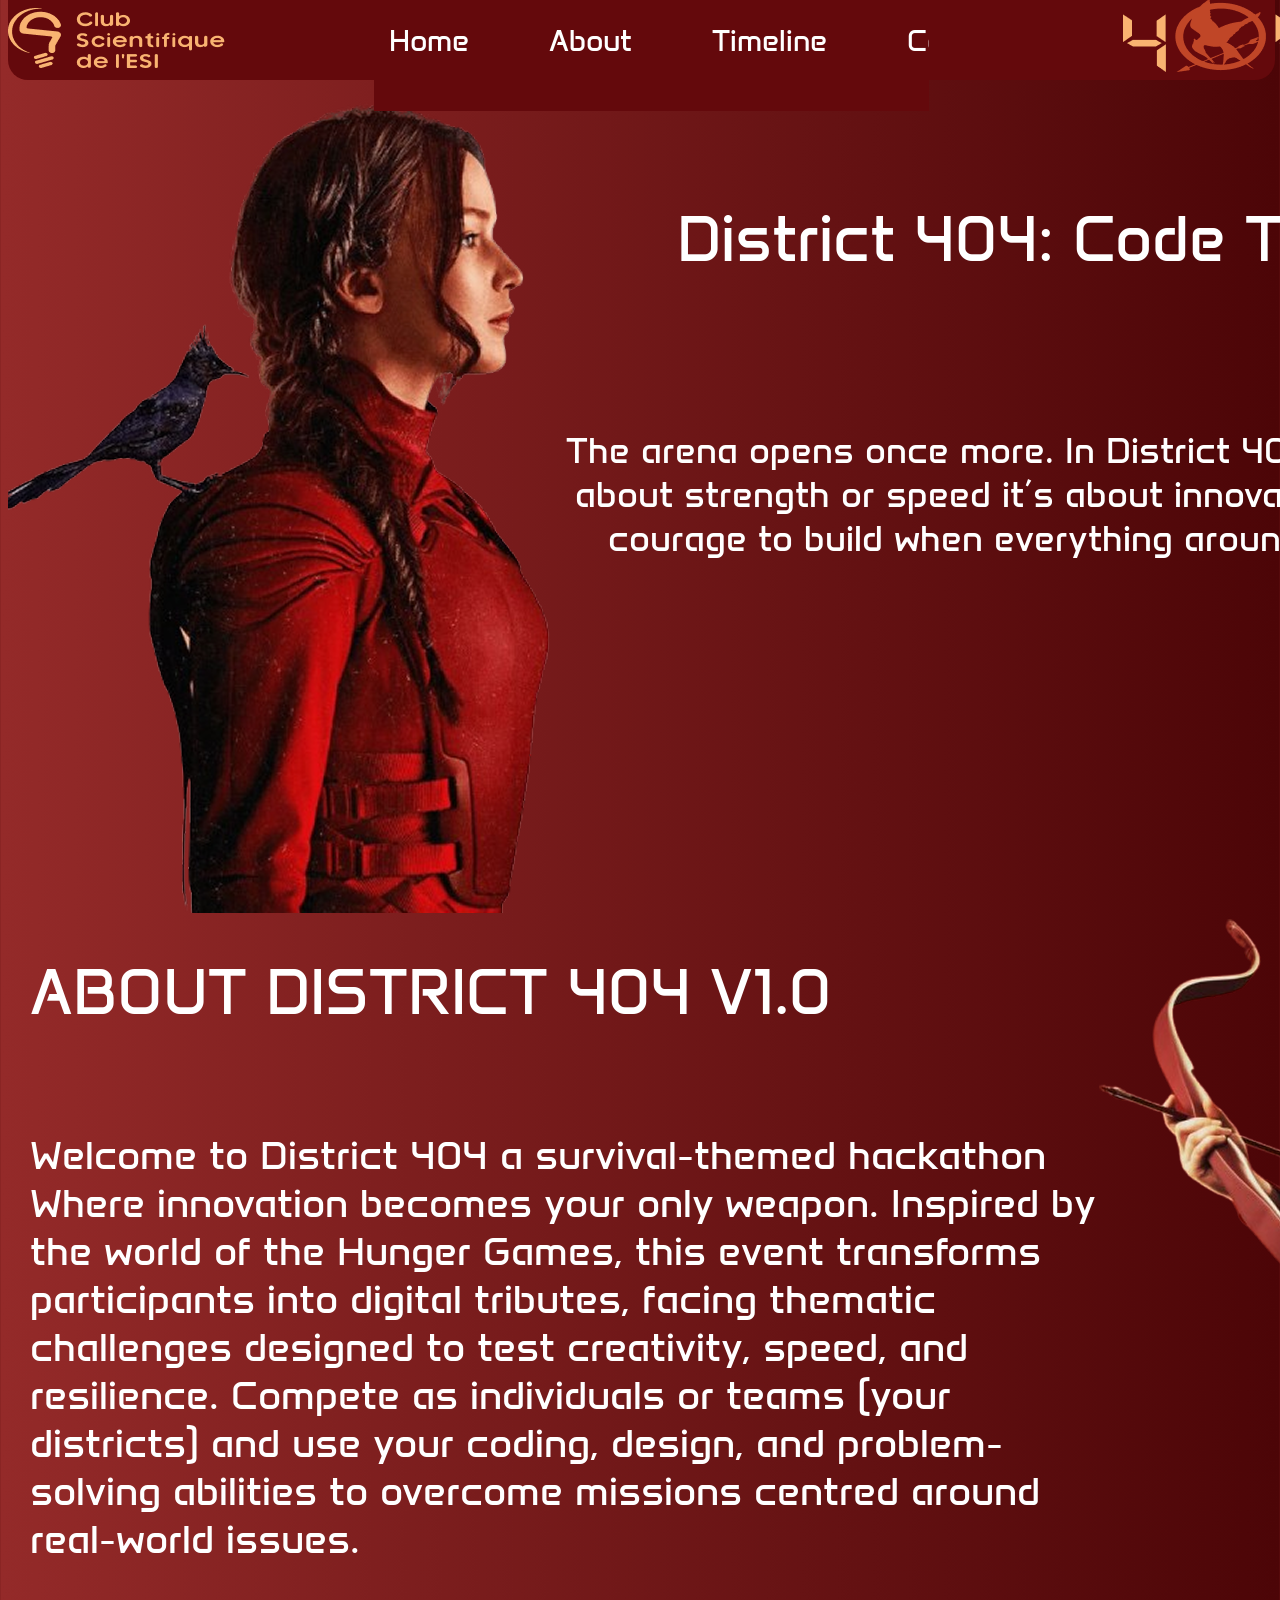
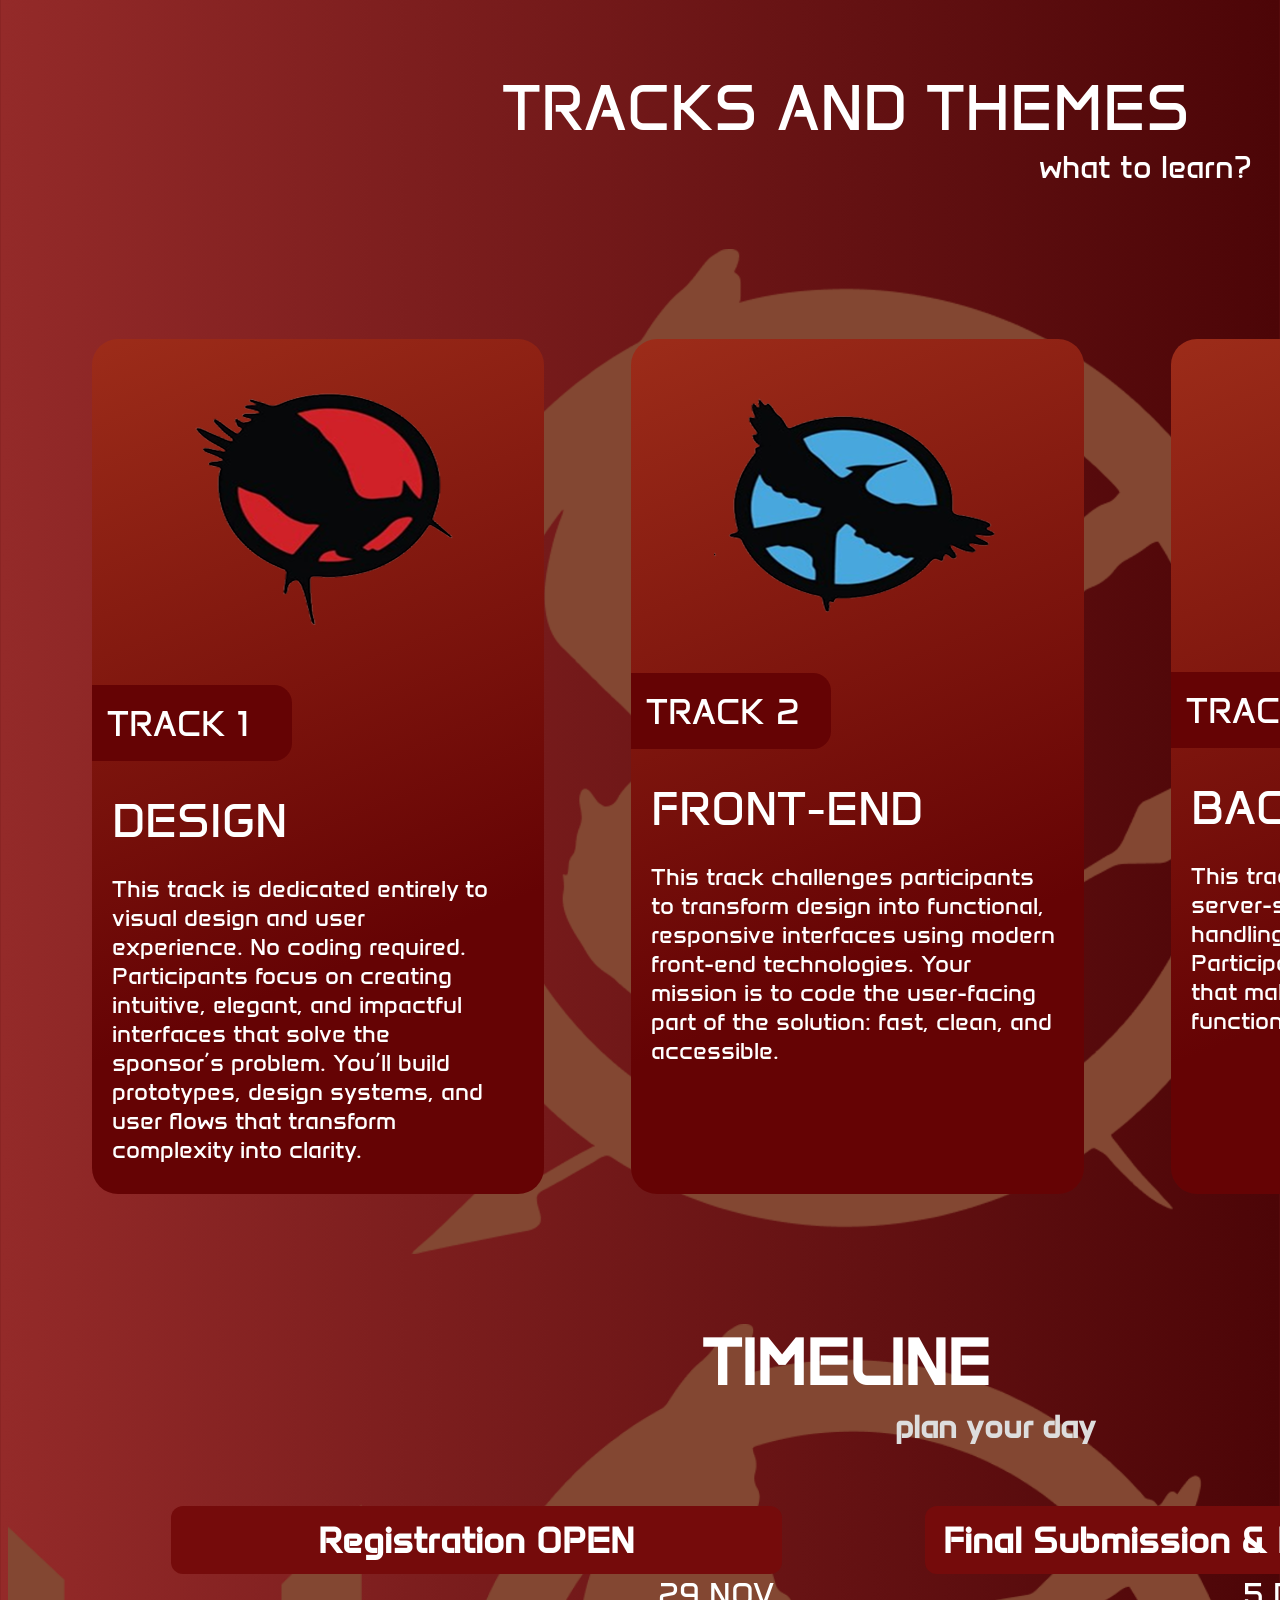
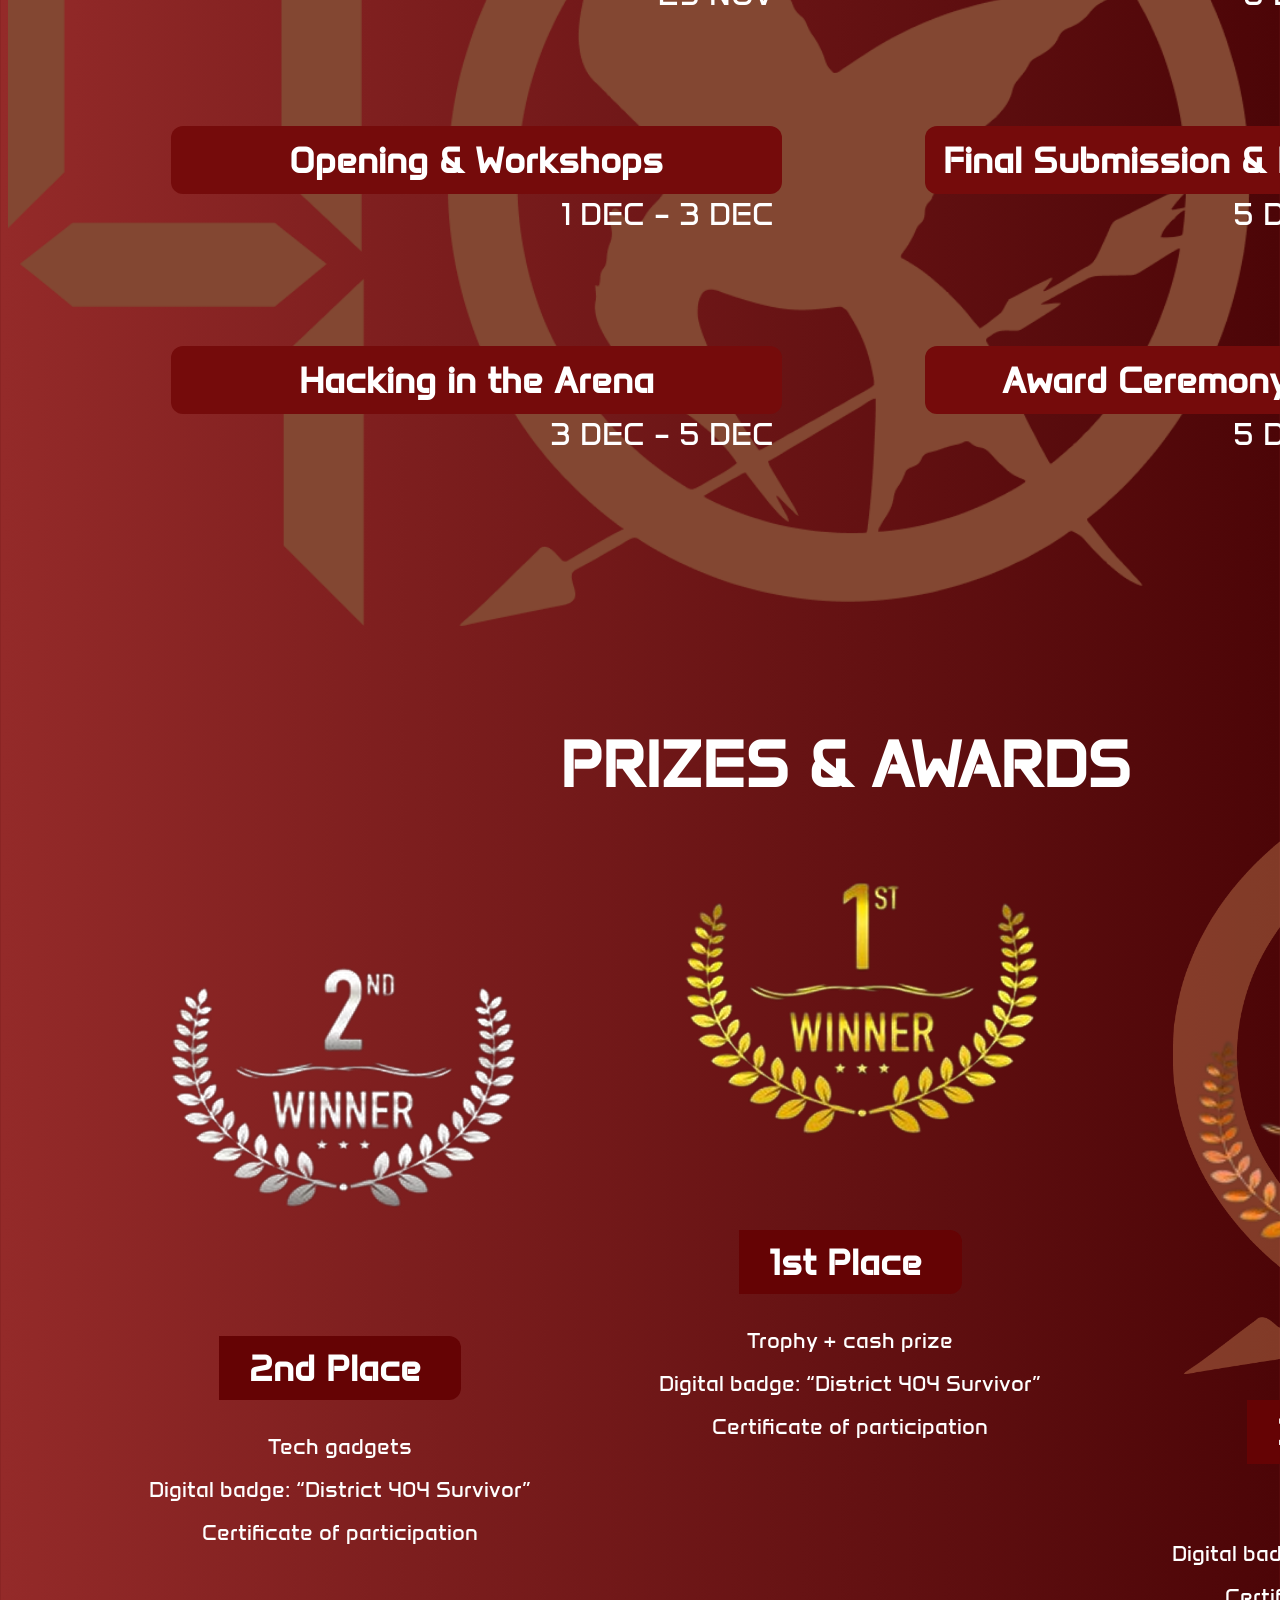
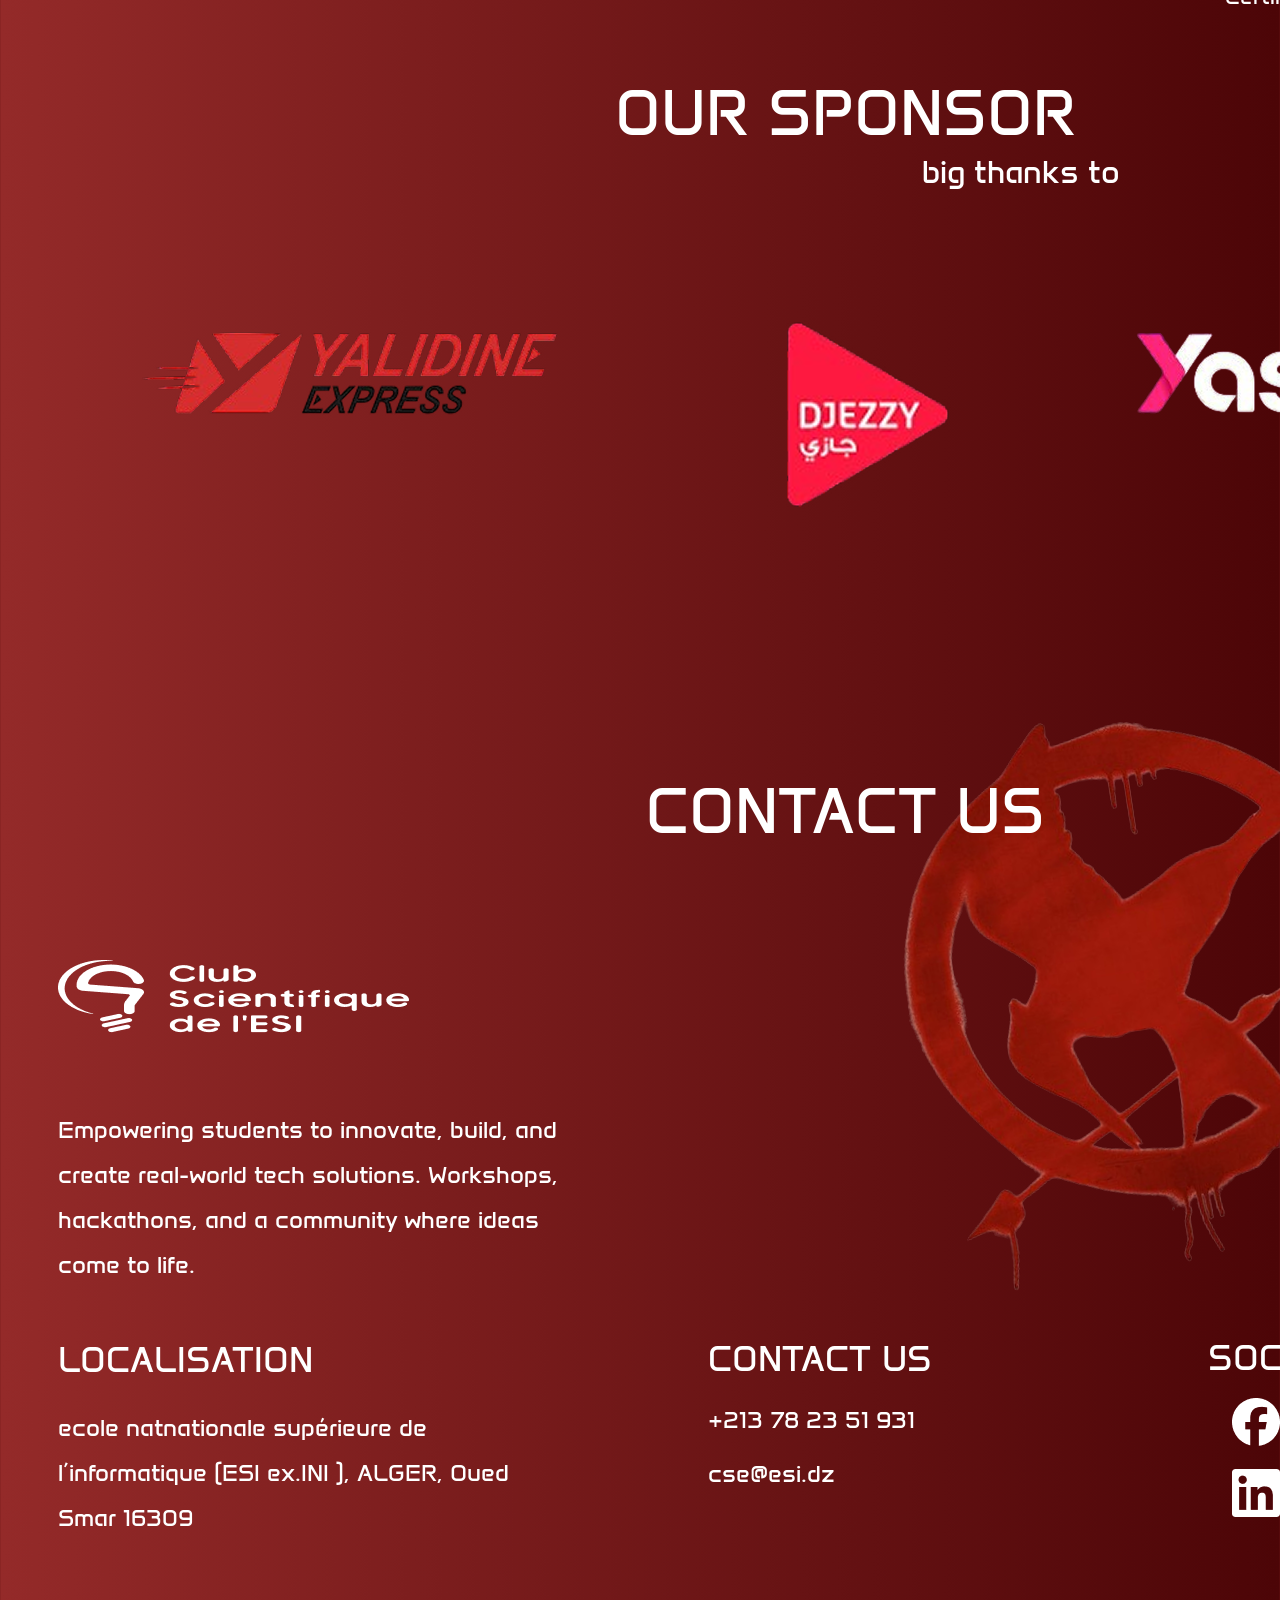
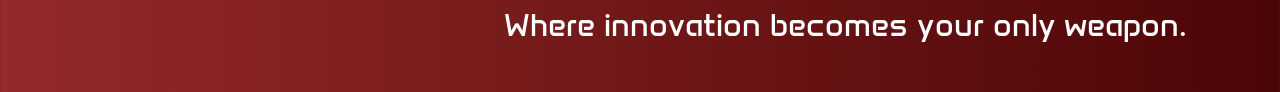
==== commit 846e2422: "title and icon" ====
--- a/main.html
+++ b/main.html
@@ -3,13 +3,14 @@
   <head>
     <meta charset="UTF-8" />
     <meta name="viewport" content="width=device-width, initial-scale=1.0" />
-    <title>Document</title>
+    <title>District 404</title>
     <link rel="preconnect" href="https://fonts.googleapis.com" />
     <link rel="preconnect" href="https://fonts.gstatic.com" crossorigin />
     <link
       href="https://fonts.googleapis.com/css2?family=Anta&display=swap"
       rel="stylesheet"
     />
+    <link rel="icon" type="image/png" href="images/404.png" />
     <link rel="stylesheet" href="main.css" />
   </head>
   <body>
--- a/main.css
+++ b/main.css
@@ -161,7 +161,7 @@
 
   margin-left: 5%;
   height: 1005px;
-  background-image: url(seekb.png);
+  background-image: url(images/seekb.png);
   background-repeat: no-repeat;
   background-position: center;
   display: grid;
@@ -323,7 +323,7 @@
   padding-bottom: 2px;
   font-family: "anta";
   text-align: center;
-  background-image: url("bgtimeline.png");
+  background-image: url("images/bgtimeline.png");
   background-size: cover;
   background-position: center;
   background-repeat: no-repeat;
@@ -397,7 +397,7 @@
 
 /* ===== PRIZES SECTION ===== */
 .awards-section {
-  background-image: url(bgprizes.png);
+  background-image: url(images/bgprizes.png);
   background-size: contain;
   background-position: right;
   background-repeat: no-repeat;
@@ -508,7 +508,7 @@
 .contact-us {
   height: 1000px;
   font-family: "anta";
-  background-image: url(mockingjay.png);
+  background-image: url(images/mockingjay.png);
   background-repeat: no-repeat;
   background-position: right;
   background-position-x: 800px;
